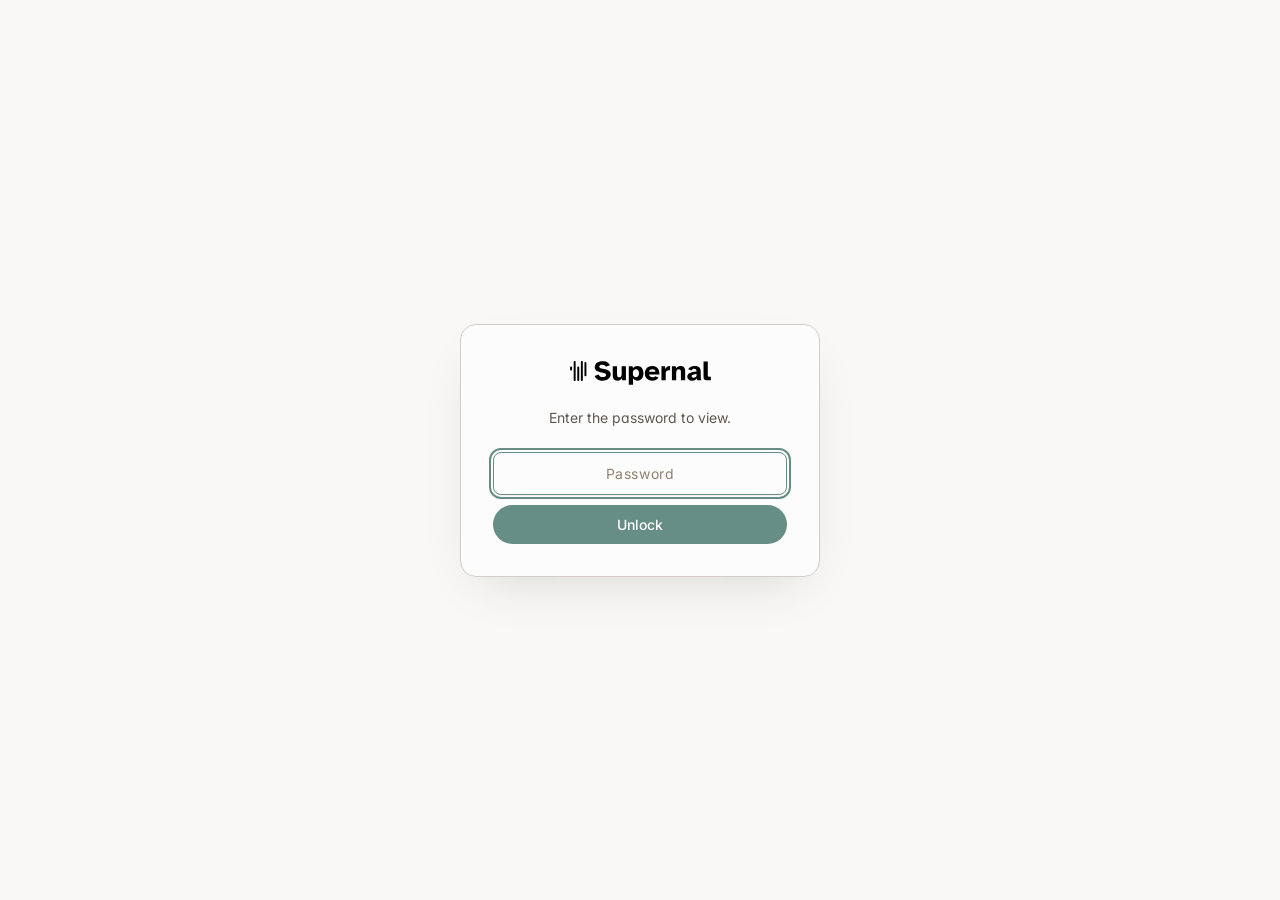
==== brand-video/index.html @ 3fa84ca8 "Soften all calendar dates to approximations: 'Available by X' becomes 'Available around X' across JD" ====
<!DOCTYPE html>
<html lang="en">
<head>
<script>(function(){try{if(localStorage.getItem("supernal_heritage_unlocked")==="1"){document.documentElement.classList.add("unlocked");}else{document.documentElement.classList.add("locked");}}catch(e){document.documentElement.classList.add("locked");}})();</script>
<meta charset="utf-8">
<meta name="viewport" content="width=device-width,initial-scale=1">
<title>Brand Video Bundle &middot; Supernal &amp; Heritage</title>
<meta name="description" content="A four-video brand bundle shot together around June 2026 across Heritage Strategies and Heritage AI surfaces.">
<link rel="icon" type="image/png" href="../assets/favicon.png">
<link rel="stylesheet" href="../styles.css">
</head>
<body>
<div class="proposal-gate" id="proposal-gate" role="dialog" aria-modal="true" aria-labelledby="proposal-gate-title">
  <div class="proposal-gate-card">
    <div class="proposal-gate-logo" role="img" aria-label="Supernal"></div>
    <h1 id="proposal-gate-title" class="visually-hidden">Heritage proposals</h1>
    <p class="proposal-gate-subtitle">Enter the password to view.</p>
    <form id="proposal-gate-form" class="proposal-gate-form" autocomplete="off">
      <label for="proposal-gate-input" class="visually-hidden">Password</label>
      <input type="password" id="proposal-gate-input" placeholder="Password" autocomplete="off" required>
      <button type="submit" class="proposal-gate-button">Unlock</button>
    </form>
    <p id="proposal-gate-error" class="proposal-gate-error" hidden>Incorrect password.</p>
  </div>
</div>

<div class="container">
  <header class="masthead">
    <a class="brand" href="../" aria-label="Supernal"><img src="../assets/supernal-logo.svg" alt="Supernal"></a>
    <div class="meta">
      <span>Engagement for Heritage</span>
    </div>
  </header>

  <a class="back-link" href="../"><span class="arrow">&larr;</span> All proposals</a>

  <div class="hero-grid">
    <section class="hero">
      <p class="kicker">Brand foundations</p>
      <h1>Brand Video Bundle</h1>
      <p class="lede">Four videos shot together around June 2026 to anchor the visual identity across both Heritage Strategies and Heritage AI surfaces. Two product videos for the Heritage AI platform, one founder-narrated intro for the Heritage Strategies website, and one animation of the book manufacturing process.</p>
    </section>

    <aside class="jd-aside">
      <button class="jd-button" type="button" data-jd-open="jd-modal">
        <span class="jd-button-title">Job Description</span>
        <span class="jd-button-foot">
          <span>Five outcomes you can expect</span>
          <span class="jd-button-arrow">&rarr;</span>
        </span>
      </button>
    </aside>
  </div>
</div>

<div class="container">

  <section class="block">
    <div class="section-grid">
      <p class="section-label">01 / Overview</p>
      <div class="section-body">
        <h2>The brief</h2>
        <p>The bundle is built around a single shoot day in New York. By co-locating the production, the four videos share lighting, voice, and editorial tone.</p>
        <p>Outputs feed every owned channel: the <a href="../heritage-strategies-website/">Heritage Strategies</a> and <a href="../heritage-ai-website/">Heritage AI</a> websites, the email newsletter, the Heritage AI demo and pilot pipeline, and any partner-firm conversations that benefit from a short narrative aside.</p>
      </div>
    </div>
  </section>

  <section class="block">
    <div class="section-grid">
      <p class="section-label">02 / Objectives</p>
      <div class="section-body">
        <h2>What success looks like</h2>
        <ul>
          <li>Anchor the visual identity for both Heritage brands with one consistent production language.</li>
          <li>Give Heritage AI two demo-ready product videos: one for end-book users and one for partner-firm brokers selling vault subscriptions.</li>
          <li>Give Heritage Strategies a founder-narrated intro that sits at the top of the homepage.</li>
          <li>Explain the Heritage Book methodology in 60 seconds via animation, usable in pitch decks and on the platform.</li>
        </ul>
      </div>
    </div>
  </section>

  <section class="block">
    <div class="section-grid">
      <p class="section-label">03 / Deliverables</p>
      <div class="section-body">
        <h2>The four videos</h2>

        <div class="scope-grid">
          <div class="card scope-card">
            <h3>Product video, end-book users</h3>
            <ul>
              <li>For HNW end clients receiving a Heritage Book</li>
              <li>Walks through what to expect, how to read it, and how to navigate the digital vault</li>
              <li>Ryan and Sven provide questions and guidance</li>
              <li>Customer interviews (e.g. Fred Dana in NY office)</li>
              <li>For Heritage AI</li>
            </ul>
          </div>
          <div class="card scope-card">
            <h3>Product video, firm users</h3>
            <ul>
              <li>To recruit partner-firm brokers (Ridgeback pilot and onward) who sell vault subscriptions to end clients</li>
              <li>Frames the producer-side workflow: book request, document collection, vault delivery</li>
              <li>Ryan and Sven provide questions and guidance</li>
              <li>For Heritage AI</li>
            </ul>
          </div>
          <div class="card scope-card">
            <h3>Intro video for the websites</h3>
            <ul>
              <li>Founder-narrated introduction for the website heros</li>
              <li>Byproduct of the two product videos, cut from the same shoot day</li>
              <li>For <a href="../heritage-strategies-website/">Heritage Strategies</a> and <a href="../heritage-ai-website/">Heritage AI</a> websites</li>
            </ul>
          </div>
          <div class="card scope-card">
            <h3>Animation, book manufacturing process</h3>
            <ul>
              <li>Short animated explainer of how a Heritage Book is built from input to delivery</li>
              <li>For <a href="../heritage-strategies-website/">Heritage Strategies</a> and <a href="../heritage-ai-website/">Heritage AI</a> websites and pitch decks</li>
            </ul>
          </div>
        </div>
      </div>
    </div>
  </section>

  <section class="block">
    <div class="section-grid">
      <p class="section-label">04 / Production</p>
      <div class="section-body">
        <h2>How the shoot runs</h2>
        <ul>
          <li>Single shoot day in New York, around June 2026 (subject to the production team's availability and the senior partner's confirmation).</li>
          <li>Pre-production: Ryan and Sven provide a few questions and guidance ahead of the shoot.</li>
          <li>Production and post-production managed by Supernal. Three rounds of revisions per video.</li>
        </ul>
      </div>
    </div>
  </section>

  <section class="block">
    <div class="section-grid">
      <p class="section-label">05 / Required inputs</p>
      <div class="section-body">
        <h2>What Heritage provides</h2>
        <ul>
          <li>Customer interview shortlist (and consent) for the end-book user video.</li>
          <li>Confirmed timing and location for the shoot day.</li>
        </ul>
      </div>
    </div>
  </section>

  <section class="block">
    <div class="section-grid">
      <p class="section-label">Investment</p>
      <div class="section-body">
        <h2>Pricing</h2>
        <div class="pricing-card">
          <p class="pricing-amount">$10,000 <span class="pricing-amount-meta">bundle, four videos</span></p>
        </div>
      </div>
    </div>
  </section>

  <footer class="colophon">
    <span>Supernal AI</span>
  </footer>

</div>

<div class="jd-modal" id="jd-modal" role="dialog" aria-modal="true" aria-hidden="true" aria-labelledby="jd-modal-title">
  <div class="jd-modal-backdrop" data-jd-close></div>
  <div class="jd-modal-content">
    <button class="jd-modal-close" type="button" aria-label="Close" data-jd-close>&times;</button>
    <h2 id="jd-modal-title">Brand Video Bundle &middot; Job Description</h2>
    <p class="jd-modal-subtitle">Five outcomes from the brand video bundle.</p>
    <ol class="jd-modal-list">
      <li>
        <span class="action">Show up for one shoot day in your NY office. We come to you. The team on camera; one or two clients if we can swing it.</span>
        <span class="when">Available around Jun 2026</span>
      </li>
      <li>
        <span class="action">Approve the customer interview shortlist (Fred Dana?) before the camera rolls.</span>
        <span class="when">Available around Jun 2026</span>
      </li>
      <li>
        <span class="action">Review three rounds of edits in post production. Veto anything that is not Heritage.</span>
        <span class="when">Available around Jun 2026</span>
      </li>
      <li>
        <span class="action">Sign off on four finished videos around the end of June.</span>
        <span class="when">Available around Jun 2026</span>
      </li>
      <li>
        <span class="action">Use any clip in pitches, on the websites, or in the newsletter. The videos do not depreciate.</span>
        <span class="when">Available around Jul 2026</span>
      </li>
    </ol>
  </div>
</div>

<script src="../app.js" defer></script>

</body>
</html>
---- styles.css ----
/* Supernal proposal stylesheet — brand-compliant */

@import url('https://fonts.googleapis.com/css2?family=Lora:wght@500;600&family=Inter:wght@400;500;600&family=JetBrains+Mono&display=swap');

:root {
  --bg-page: hsl(33 20% 97%);
  --bg-card: hsl(30 8% 99%);
  --bg-sidebar: hsl(33 22% 87%);
  --bg-muted: hsl(33 22% 89%);
  --fg: hsl(33 4% 6%);
  --fg-muted: hsl(33 10% 34%);
  --fg-placeholder: hsl(33 12% 50%);
  --border: hsl(33 18% 80%);
  --border-strong: hsl(33 14% 67%);
  --action: hsl(167 16% 48%);
  --action-hover: hsl(167 14% 34%);
  --action-subtle: hsl(167 14% 90%);
  --action-fg: hsl(0 0% 100%);
}

*, *::before, *::after { box-sizing: border-box; }

html { -webkit-text-size-adjust: 100%; }

body {
  margin: 0;
  background: var(--bg-page);
  color: var(--fg);
  font-family: 'Inter', -apple-system, BlinkMacSystemFont, sans-serif;
  font-size: 16px;
  line-height: 1.6;
  font-feature-settings: 'ss01', 'cv11';
  -webkit-font-smoothing: antialiased;
  -moz-osx-font-smoothing: grayscale;
}

/* ── Layout ───────────────────────────────────────── */

.container {
  max-width: 1080px;
  margin: 0 auto;
  padding: 0 32px;
}

.container--narrow {
  max-width: 760px;
}

/* ── Masthead ─────────────────────────────────────── */

.masthead {
  display: flex;
  justify-content: space-between;
  align-items: center;
  padding: 32px 0;
  border-bottom: 1px solid var(--border);
  font-size: 13px;
  letter-spacing: 0.08em;
  text-transform: uppercase;
  color: var(--fg-muted);
}

.masthead .brand {
  display: inline-flex;
  align-items: center;
  border-bottom: none;
}

.masthead .brand:hover { border-bottom: none; }

.masthead .brand img {
  display: block;
  height: 16px;
  width: auto;
}

.masthead .meta {
  display: flex;
  gap: 24px;
}

/* ── Back link ────────────────────────────────────── */

.back-link {
  display: inline-flex;
  align-items: center;
  gap: 8px;
  margin: 28px 0 0;
  padding: 8px 14px 8px 12px;
  font-size: 13px;
  font-weight: 500;
  letter-spacing: 0.02em;
  color: var(--fg-muted);
  background: transparent;
  border: 1px solid var(--border);
  border-radius: 9999px;
  text-decoration: none;
  transition: color 120ms ease, border-color 120ms ease, background-color 120ms ease;
}

.back-link:hover {
  color: var(--fg);
  border-color: var(--border-strong);
  background: var(--action-subtle);
}

.back-link .arrow {
  display: inline-block;
  transition: transform 120ms ease;
  font-family: 'Inter', sans-serif;
  line-height: 1;
}

.back-link:hover .arrow { transform: translateX(-2px); }

/* ── Hero ─────────────────────────────────────────── */

.hero {
  padding: 120px 0 96px;
  max-width: 720px;
}

.kicker {
  font-size: 13px;
  font-weight: 500;
  letter-spacing: 0.12em;
  text-transform: uppercase;
  color: var(--action);
  margin: 0 0 24px;
}

h1 {
  font-family: 'Lora', Georgia, serif;
  font-size: clamp(40px, 6vw, 64px);
  font-weight: 600;
  line-height: 1.1;
  letter-spacing: -0.02em;
  margin: 0 0 32px;
}

.lede {
  font-size: 20px;
  line-height: 1.55;
  color: var(--fg-muted);
  margin: 0;
  max-width: 600px;
}

/* ── Sections ─────────────────────────────────────── */

section.block {
  padding: 80px 0;
  border-top: 1px solid var(--border);
}

.section-grid {
  display: grid;
  grid-template-columns: 200px 1fr;
  gap: 64px;
}

.section-grid > .section-label {
  font-size: 13px;
  font-weight: 500;
  letter-spacing: 0.12em;
  text-transform: uppercase;
  color: var(--fg-muted);
  margin: 0;
  padding-top: 8px;
}

.section-grid > .section-body {
  min-width: 0;
}

@media (max-width: 720px) {
  .section-grid {
    grid-template-columns: 1fr;
    gap: 16px;
  }
}

h2 {
  font-family: 'Lora', Georgia, serif;
  font-size: 36px;
  font-weight: 600;
  line-height: 1.2;
  letter-spacing: -0.01em;
  margin: 0 0 32px;
}

h3 {
  font-family: 'Inter', sans-serif;
  font-size: 18px;
  font-weight: 600;
  line-height: 1.3;
  letter-spacing: -0.005em;
  margin: 32px 0 12px;
  color: var(--fg);
}

h4 {
  font-family: 'Inter', sans-serif;
  font-size: 13px;
  font-weight: 500;
  letter-spacing: 0.1em;
  text-transform: uppercase;
  color: var(--fg-muted);
  margin: 24px 0 8px;
}

p { margin: 0 0 16px; }

p + p { margin-top: 0; }

/* ── Lists ────────────────────────────────────────── */

ul, ol {
  margin: 0 0 16px;
  padding-left: 22px;
}

li {
  margin-bottom: 6px;
  line-height: 1.6;
}

li::marker {
  color: var(--fg-placeholder);
}

ul.unbulleted {
  list-style: none;
  padding-left: 0;
}

ul.unbulleted > li {
  padding-left: 0;
}

/* ── Tables ───────────────────────────────────────── */

.table-wrap {
  overflow-x: auto;
  margin: 16px 0 24px;
  border: 1px solid var(--border);
  border-radius: 8px;
  background: var(--bg-card);
}

table {
  width: 100%;
  border-collapse: collapse;
  font-size: 14px;
}

th, td {
  text-align: left;
  padding: 14px 20px;
  vertical-align: top;
  border-bottom: 1px solid var(--border);
}

tbody tr:last-child th,
tbody tr:last-child td {
  border-bottom: none;
}

th {
  font-weight: 500;
  font-size: 12px;
  letter-spacing: 0.08em;
  text-transform: uppercase;
  color: var(--fg-muted);
  background: var(--bg-muted);
}

td.col-phase, td.col-item {
  font-weight: 500;
  color: var(--fg);
}

td.col-phase {
  width: 24%;
  min-width: 200px;
}

td.col-meta {
  color: var(--fg-muted);
  white-space: nowrap;
  width: 1%;
}

/* ── Cards ────────────────────────────────────────── */

.card {
  background: var(--bg-card);
  border: 1px solid var(--border);
  border-radius: 12px;
  padding: 28px;
}

.scope-grid {
  display: grid;
  grid-template-columns: repeat(auto-fit, minmax(280px, 1fr));
  gap: 16px;
  margin-top: 24px;
}

.scope-card h3 {
  margin-top: 0;
}

.scope-card ul {
  margin-bottom: 0;
}

/* ── Buttons ──────────────────────────────────────── */

.button-primary,
.button-ghost {
  display: inline-flex;
  align-items: center;
  gap: 8px;
  padding: 12px 22px;
  border-radius: 9999px;
  font-family: 'Inter', sans-serif;
  font-weight: 500;
  font-size: 14px;
  letter-spacing: 0.01em;
  text-decoration: none;
  cursor: pointer;
  transition: background-color 120ms ease, border-color 120ms ease;
  border: 1px solid transparent;
}

.button-primary {
  background: var(--action);
  color: var(--action-fg);
}

.button-primary:hover {
  background: var(--action-hover);
}

.button-primary:focus-visible {
  outline: 2px solid var(--action);
  outline-offset: 2px;
}

.button-ghost {
  background: transparent;
  color: var(--fg);
  border-color: var(--border);
}

.button-ghost:hover {
  background: var(--action-subtle);
  border-color: var(--border-strong);
}

/* ── Footer / Next step ───────────────────────────── */

.next-step {
  padding: 96px 0 120px;
  border-top: 1px solid var(--border);
  margin-top: 80px;
}

.next-step h2 {
  margin-bottom: 16px;
}

.next-step p {
  font-size: 18px;
  color: var(--fg-muted);
  margin-bottom: 32px;
  max-width: 560px;
}

.next-step .actions {
  display: flex;
  flex-wrap: wrap;
  gap: 12px;
}

footer.colophon {
  padding: 40px 0 60px;
  border-top: 1px solid var(--border);
  font-size: 13px;
  color: var(--fg-muted);
  display: flex;
  justify-content: center;
  flex-wrap: wrap;
  gap: 16px;
}

footer.colophon a {
  color: var(--fg-muted);
  text-decoration: none;
  border-bottom: 1px solid var(--border);
}

footer.colophon a:hover { color: var(--fg); }

/* ── Inline elements ──────────────────────────────── */

a {
  color: var(--action);
  text-decoration: none;
  border-bottom: 1px solid var(--action-subtle);
  transition: border-color 120ms ease;
}

a:hover { border-bottom-color: var(--action); }

code, kbd, samp, pre {
  font-family: 'JetBrains Mono', ui-monospace, monospace;
  font-size: 0.92em;
}

code {
  background: var(--bg-muted);
  padding: 2px 6px;
  border-radius: 4px;
}

strong { font-weight: 600; }

hr {
  border: 0;
  border-top: 1px solid var(--border);
  margin: 48px 0;
}

/* ── Index page ───────────────────────────────────── */

.index-list {
  display: grid;
  gap: 16px;
  margin-top: 24px;
  margin-bottom: 0;
}

.client-block {
  padding: 80px 0 0;
  margin-bottom: 24px;
}

.client-block:first-of-type { padding-top: 24px; }

.client-block + .client-block { padding-top: 56px; }

.client-block-header {
  display: grid;
  grid-template-columns: 200px 1fr;
  gap: 64px;
  margin-bottom: 32px;
}

.client-block-header .section-label {
  font-size: 13px;
  font-weight: 500;
  letter-spacing: 0.12em;
  text-transform: uppercase;
  color: var(--fg-muted);
  margin: 0;
  padding-top: 8px;
}

.client-block-header h2 {
  font-size: 30px;
  margin: 0 0 12px;
}

.client-block-header p {
  color: var(--fg-muted);
  font-size: 16px;
  margin: 0;
  max-width: 580px;
}

@media (max-width: 720px) {
  .client-block-header {
    grid-template-columns: 1fr;
    gap: 16px;
  }
}

.client-block:last-of-type {
  margin-bottom: 120px;
}

.index-card {
  display: block;
  background: var(--bg-card);
  border: 1px solid var(--border);
  border-radius: 12px;
  padding: 32px;
  text-decoration: none;
  color: inherit;
  border-bottom: 1px solid var(--border);
  transition: border-color 120ms ease, transform 120ms ease;
}

.index-card:hover {
  border-color: var(--border-strong);
  transform: translateY(-1px);
}

.index-card .kicker { color: var(--action); margin-bottom: 12px; }

.index-card h2 {
  font-size: 24px;
  margin: 0 0 8px;
  font-family: 'Lora', Georgia, serif;
  font-weight: 600;
  line-height: 1.25;
  letter-spacing: -0.01em;
}

.index-card p {
  color: var(--fg-muted);
  margin: 0;
}

/* ── Related SOWs (within a SOW page) ─────────────── */

.related-grid {
  display: grid;
  grid-template-columns: repeat(auto-fit, minmax(260px, 1fr));
  gap: 16px;
  margin-top: 24px;
}

.related-card {
  display: block;
  background: var(--bg-card);
  border: 1px solid var(--border);
  border-radius: 12px;
  padding: 24px;
  text-decoration: none;
  color: inherit;
  transition: border-color 120ms ease, transform 120ms ease;
}

.related-card:hover {
  border-color: var(--border-strong);
  transform: translateY(-1px);
}

.related-card .kicker {
  color: var(--action);
  margin-bottom: 8px;
  font-size: 12px;
}

.related-card h3 {
  margin: 0 0 6px;
  font-family: 'Lora', Georgia, serif;
  font-size: 18px;
  font-weight: 600;
  line-height: 1.25;
}

.related-card p {
  color: var(--fg-muted);
  font-size: 14px;
  margin: 0;
  line-height: 1.5;
}

/* ── Inline SOW links inside body tables ─────────── */

td a, p a {
  color: var(--fg);
  border-bottom-color: var(--border);
}

td a:hover, p a:hover {
  border-bottom-color: var(--action);
}

.index-card--static {
  cursor: default;
}

.index-card--static:hover {
  transform: none;
  border-color: var(--border);
}

/* ── Password gate ────────────────────────────────── */

.proposal-gate { display: none; }

html.locked body > *:not(.proposal-gate):not(script) {
  display: none !important;
}

html.locked .proposal-gate {
  display: flex;
  position: fixed;
  inset: 0;
  background: var(--bg-page);
  align-items: center;
  justify-content: center;
  padding: 32px;
  z-index: 99999;
}

.proposal-gate-card {
  width: 100%;
  max-width: 360px;
  background: var(--bg-card);
  border: 1px solid var(--border);
  border-radius: 16px;
  padding: 36px 32px 32px;
  text-align: center;
  box-shadow: 0 20px 50px -20px rgba(0, 0, 0, 0.15);
}

.proposal-gate-logo {
  width: 144px;
  height: 24px;
  margin: 0 auto 22px;
  background-image: url("data:image/svg+xml,%3Csvg%20width%3D%22176%22%20height%3D%2230%22%20viewBox%3D%220%200%20176%2030%22%20fill%3D%22none%22%20xmlns%3D%22http%3A%2F%2Fwww.w3.org%2F2000%2Fsvg%22%3E%20%3Cg%20clip-path%3D%22url%28%23clip0_11274_2782%29%22%3E%20%3Cpath%20d%3D%22M172.551%2024.1383C171.123%2024.1383%20169.987%2024.0218%20169.144%2023.7869C168.3%2023.5284%20167.692%2023.0488%20167.316%2022.3442C166.965%2021.6179%20166.789%2020.5738%20166.789%2019.214V0.637695H172.13V17.8068C172.13%2018.6278%20172.294%2019.1666%20172.622%2019.4252C172.95%2019.6601%20173.558%2019.7764%20174.449%2019.7764H175.96V24.1383H172.553H172.551Z%22%20fill%3D%22black%22%2F%3E%20%3Cpath%20d%3D%22M152.462%2024.5605C151.362%2024.5605%20150.354%2024.3493%20149.44%2023.9269C148.525%2023.5046%20147.8%2022.9184%20147.261%2022.1684C146.722%2021.3947%20146.453%2020.4789%20146.453%2019.4249C146.453%2017.994%20146.945%2016.8572%20147.929%2016.0124C148.936%2015.1677%20150.307%2014.5342%20152.039%2014.1118C153.774%2013.6894%20155.765%2013.3973%20158.013%2013.2315C158.013%2011.9881%20157.813%2011.1098%20157.416%2010.5927C157.017%2010.0776%20156.245%209.81902%20155.097%209.81902C154.37%209.81902%20153.726%209.99468%20153.165%2010.346C152.626%2010.6736%20152.263%2011.1907%20152.077%2011.8934L147.579%2010.2749C148.164%209.10257%20149.138%208.12954%20150.495%207.35389C151.877%206.5802%20153.562%206.19336%20155.553%206.19336C158.036%206.19336%20159.944%206.74402%20161.28%207.84731C162.615%208.9506%20163.283%2010.8256%20163.283%2013.4763V17.3111C163.283%2018.0611%20163.306%2018.8703%20163.354%2019.7388C163.401%2020.6072%20163.47%2021.4282%20163.565%2022.2019C163.658%2022.9756%20163.765%2023.621%20163.881%2024.1361H158.927L158.295%2022.0263C157.639%2022.9401%20156.808%2023.5973%20155.8%2023.996C154.817%2024.371%20153.704%2024.5585%20152.462%2024.5585V24.5605ZM154.429%2020.9013C155.484%2020.9013%20156.361%2020.619%20157.064%2020.0565C157.768%2019.494%20158.119%2018.4144%20158.119%2016.8197V16.3973C156.268%2016.5611%20154.781%2016.8197%20153.657%2017.171C152.533%2017.4986%20151.97%2018.1203%20151.97%2019.0361C151.97%2019.5986%20152.205%2020.0565%20152.673%2020.4079C153.142%2020.7355%20153.728%2020.9013%20154.429%2020.9013Z%22%20fill%3D%22black%22%2F%3E%20%3Cpath%20d%3D%22M127.262%2024.1382V6.68873H131.935L132.603%209.00979C133.002%208.35255%20133.658%207.719%20134.57%207.10913C135.507%206.49926%20136.642%206.19531%20137.978%206.19531C140.226%206.19531%20141.761%206.82886%20142.58%208.09597C143.424%209.33939%20143.844%2011.1453%20143.844%2013.5137V24.1382H138.503V14.8499C138.503%2014.0289%20138.456%2013.2789%20138.363%2012.598C138.27%2011.917%20138.035%2011.3782%20137.66%2010.9795C137.308%2010.5572%20136.7%2010.346%20135.833%2010.346C134.709%2010.346%20133.889%2010.7565%20133.373%2011.5775C132.858%2012.3749%20132.601%2013.571%20132.601%2015.1657V24.1362H127.26L127.262%2024.1382Z%22%20fill%3D%22black%22%2F%3E%20%3Cpath%20d%3D%22M114.189%2024.1382V6.68893H118.405L119.353%209.89023C119.892%208.48299%20120.629%207.49814%20121.567%206.93564C122.504%206.37314%20123.639%206.12641%20124.975%206.19746V11.5442C124.694%2011.4968%20124.447%2011.4731%20124.238%2011.4731C124.027%2011.4494%20123.793%2011.4376%20123.535%2011.4376C122.247%2011.4376%20121.251%2011.7416%20120.548%2012.3514C119.868%2012.9613%20119.529%2013.958%20119.529%2015.3415V24.1362H114.188L114.189%2024.1382Z%22%20fill%3D%22black%22%2F%3E%20%3Cpath%20d%3D%22M102.932%2024.5603C101.057%2024.5603%2099.3938%2024.1972%2097.9419%2023.4689C96.5138%2022.7189%2095.3879%2021.6511%2094.5681%2020.2676C93.7721%2018.8841%2093.373%2017.2302%2093.373%2015.3078C93.373%2013.3854%2093.7938%2011.8479%2094.6372%2010.4881C95.5044%209.12819%2096.6402%208.07227%2098.0447%207.32227C99.4728%206.57227%20101.031%206.19727%20102.718%206.19727C104.638%206.19727%20106.278%206.65516%20107.637%207.56898C109.019%208.46108%20110.06%209.70253%20110.764%2011.2992C111.467%2012.8703%20111.759%2014.6881%20111.643%2016.7525H98.7479C98.8407%2017.9723%2099.2871%2018.8861%20100.083%2019.496C100.903%2020.1057%20101.806%2020.4097%20102.789%2020.4097C103.609%2020.4097%20104.312%2020.2932%20104.897%2020.0584C105.505%2019.7998%20105.974%2019.4841%20106.301%2019.1091L110.552%2020.6564C109.64%2021.9926%20108.49%2022.9774%20107.109%2023.611C105.75%2024.2446%20104.358%2024.5603%20102.928%2024.5603H102.932ZM98.7498%2013.5828H106.691C106.667%2012.4578%20106.28%2011.6131%20105.531%2011.0506C104.782%2010.4644%20103.892%2010.1703%20102.86%2010.1703C101.829%2010.1703%20100.952%2010.4407%20100.154%2010.9795C99.3819%2011.5183%2098.9138%2012.3867%2098.7498%2013.5828Z%22%20fill%3D%22black%22%2F%3E%20%3Cpath%20d%3D%22M73.3574%2029.8025V6.68871H77.9954L78.6987%209.08082C79.2616%208.11963%2080.0458%207.40319%2081.0532%206.93542C82.0843%206.442%2083.068%206.19727%2084.0043%206.19727C85.5036%206.19727%2086.8271%206.57227%2087.9747%207.32227C89.1461%208.07227%2090.0587%209.14003%2090.7145%2010.5236C91.3703%2011.8834%2091.6982%2013.5137%2091.6982%2015.4144C91.6982%2017.315%2091.3703%2018.9552%2090.7145%2020.3406C90.0587%2021.7005%2089.1461%2022.7446%2087.9747%2023.4728C86.8271%2024.1992%2085.5036%2024.5643%2084.0043%2024.5643C83.068%2024.5643%2082.0843%2024.3176%2081.0532%2023.8261C80.0458%2023.3327%2079.2616%2022.6064%2078.6987%2021.6452V29.8084H73.3574V29.8025ZM82.3174%2020.4097C83.3485%2020.4097%2084.2374%2019.9873%2084.988%2019.1427C85.7604%2018.2979%2086.1475%2017.0545%2086.1475%2015.4124C86.1475%2013.7703%2085.7604%2012.5742%2084.988%2011.6821C84.2394%2010.79%2083.3485%2010.3459%2082.3174%2010.3459C81.2863%2010.3459%2080.35%2010.7209%2079.5777%2011.4709C78.829%2012.2209%2078.4537%2013.4999%2078.4537%2015.3058C78.4537%2017.1117%2078.829%2018.3907%2079.5777%2019.2117C80.35%2020.009%2081.2646%2020.4077%2082.3174%2020.4077V20.4097Z%22%20fill%3D%22black%22%2F%3E%20%3Cpath%20d%3D%22M59.3628%2024.5603C57.8161%2024.5603%2056.5993%2024.278%2055.7085%2023.7155C54.8413%2023.1293%2054.2211%2022.2846%2053.8458%2021.1833C53.4942%2020.08%2053.3184%2018.7437%2053.3184%2017.1727V6.68848H58.6596V16.4345C58.6596%2018.0293%2058.8947%2019.097%2059.3628%2019.6358C59.8547%2020.1511%2060.5342%2020.4096%2061.4013%2020.4096C62.4561%2020.4096%2063.2166%2020.0583%2063.6848%2019.3536C64.1766%2018.649%2064.4216%2017.4885%2064.4216%2015.8701V6.68848H69.7964V24.1399H65.1584L64.4196%2021.6767C63.904%2022.5451%2063.2601%2023.2478%2062.4877%2023.7886C61.7391%2024.3037%2060.6961%2024.5622%2059.3608%2024.5622L59.3628%2024.5603Z%22%20fill%3D%22black%22%2F%3E%20%3Cpath%20d%3D%22M40.8406%2024.5602C38.2865%2024.5602%2036.1315%2024.0451%2034.3754%2023.0129C32.6411%2021.957%2031.4125%2020.4905%2030.6855%2018.6155L35.7443%2016.7859C36.0722%2017.9109%2036.6806%2018.7438%2037.5715%2019.2846C38.4841%2019.8234%2039.5863%2020.0938%2040.8742%2020.0938C41.5537%2020.0938%2042.2095%2020.0227%2042.8416%2019.8826C43.4737%2019.7188%2044.0011%2019.4603%2044.4218%2019.1089C44.8426%2018.7339%2045.0539%2018.2405%2045.0539%2017.6307C45.0539%2016.8096%2044.6549%2016.1761%2043.8589%2015.73C43.0628%2015.2603%2042.0317%2014.9089%2040.7675%2014.6741L37.9211%2014.1116C36.6569%2013.853%2035.4737%2013.4662%2034.3734%2012.9511C33.2949%2012.4122%2032.4297%2011.7076%2031.7739%2010.8392C31.1181%209.9471%2030.7902%208.83395%2030.7902%207.49776C30.7902%206.23066%2031.0826%205.14118%2031.6692%204.22539C32.2539%203.31158%2033.0283%202.55961%2033.9883%201.97342C34.972%201.38723%2036.0505%200.953024%2037.2199%200.670787C38.3912%200.36684%2039.5626%200.212891%2040.7339%200.212891C41.9981%200.212891%2043.2169%200.38855%2044.3883%200.739866C45.5833%201.09118%2046.648%201.64382%2047.5863%202.39382C48.5226%203.12013%2049.2376%204.09513%2049.7295%205.31487L44.7043%207.14447C44.4001%206.3471%2043.849%205.73724%2043.053%205.31487C42.2806%204.8925%2041.3423%204.68132%2040.2421%204.68132C39.1418%204.68132%2038.2628%204.88066%2037.5359%205.27934C36.8327%205.65434%2036.4811%206.205%2036.4811%206.93329C36.4811%207.51947%2036.726%208.02474%2037.2179%208.4471C37.7097%208.86947%2038.3537%209.16158%2039.1497%209.32737L42.3122%209.96092C43.2722%2010.1484%2044.2441%2010.3951%2045.2278%2010.6991C46.2115%2010.9813%2047.1142%2011.3682%2047.9339%2011.8596C48.7774%2012.3293%2049.4569%2012.9629%2049.9725%2013.7603C50.488%2014.5576%2050.7448%2015.5662%2050.7448%2016.7859C50.7448%2018.0057%2050.4525%2019.1425%2049.8658%2020.1273C49.3028%2021.0885%2048.5423%2021.8977%2047.5823%2022.555C46.646%2023.2122%2045.5912%2023.7155%2044.4199%2024.0688C43.2485%2024.3964%2042.0534%2024.5622%2040.8367%2024.5622L40.8406%2024.5602Z%22%20fill%3D%22black%22%2F%3E%20%3Cpath%20d%3D%22M4.48633%201.22369C4.48633%200.548686%205.03349%200%205.70904%200C6.3846%200%206.93176%200.546713%206.93176%201.22369V23.6487C6.93176%2024.3237%206.3846%2024.8724%205.70904%2024.8724C5.03349%2024.8724%204.48633%2024.3257%204.48633%2023.6487V1.22369Z%22%20fill%3D%22black%22%2F%3E%20%3Cpath%20d%3D%22M13.4551%201.22369C13.4551%200.548686%2014.0022%200%2014.6778%200C15.3533%200%2015.9005%200.546713%2015.9005%201.22369V23.6487C15.9005%2024.3237%2015.3533%2024.8724%2014.6778%2024.8724C14.0022%2024.8724%2013.4551%2024.3257%2013.4551%2023.6487V1.22369Z%22%20fill%3D%22black%22%2F%3E%20%3Cpath%20d%3D%22M8.9707%208.15532C8.9707%207.48032%209.51786%206.93164%2010.1934%206.93164C10.869%206.93164%2011.4161%207.47835%2011.4161%208.15532V23.6487C11.4161%2024.3237%2010.869%2024.8724%2010.1934%2024.8724C9.51786%2024.8724%208.9707%2024.3257%208.9707%2023.6487V8.15532Z%22%20fill%3D%22black%22%2F%3E%20%3Cpath%20d%3D%22M17.9395%202.44536C17.9395%201.77037%2018.4866%201.22168%2019.1622%201.22168C19.8377%201.22168%2020.3848%201.76839%2020.3848%202.44536V17.9388C20.3848%2018.6138%2019.8377%2019.1625%2019.1622%2019.1625C18.4866%2019.1625%2017.9395%2018.6158%2017.9395%2017.9388V2.44536Z%22%20fill%3D%22black%22%2F%3E%20%3Cpath%20d%3D%22M0%208.15533C0%207.48032%200.54716%206.93164%201.22272%206.93164C1.89827%206.93164%202.44543%207.47835%202.44543%208.15533V10.6007C2.44543%2011.2757%201.89827%2011.8244%201.22272%2011.8244C0.54716%2011.8244%200%2011.2777%200%2010.6007V8.15533Z%22%20fill%3D%22black%22%2F%3E%20%3C%2Fg%3E%20%3Cdefs%3E%20%3CclipPath%20id%3D%22clip0_11274_2782%22%3E%20%3Crect%20width%3D%22176%22%20height%3D%2230%22%20fill%3D%22white%22%2F%3E%20%3C%2FclipPath%3E%20%3C%2Fdefs%3E%20%3C%2Fsvg%3E");
  background-repeat: no-repeat;
  background-position: center;
  background-size: contain;
}

.proposal-gate-eyebrow {
  font-family: 'Inter', sans-serif;
  font-size: 11px;
  letter-spacing: 0.18em;
  text-transform: uppercase;
  color: var(--fg-muted);
  margin: 0 0 10px;
  font-weight: 600;
}

.proposal-gate-title {
  font-family: 'Lora', Georgia, serif;
  font-size: 26px;
  font-weight: 600;
  letter-spacing: -0.01em;
  line-height: 1.2;
  margin: 0 0 8px;
  color: var(--fg);
}

.proposal-gate-subtitle {
  color: var(--fg-muted);
  font-size: 14px;
  line-height: 1.5;
  margin: 0 0 24px;
}

.proposal-gate-form {
  display: flex;
  flex-direction: column;
  gap: 10px;
}

#proposal-gate-input {
  background: var(--bg-card);
  border: 1px solid var(--border);
  border-radius: 8px;
  padding: 12px 14px;
  font-family: 'Inter', sans-serif;
  font-size: 14px;
  width: 100%;
  box-shadow: 0 1px 1px 0 rgba(0, 0, 0, 0.05);
  text-align: center;
  letter-spacing: 0.04em;
  color: var(--fg);
}

#proposal-gate-input::placeholder {
  color: var(--fg-placeholder);
  letter-spacing: 0.04em;
}

#proposal-gate-input:focus {
  outline: 2px solid var(--action);
  outline-offset: 2px;
  border-color: var(--action);
}

.proposal-gate-button {
  background: var(--action);
  color: var(--action-fg);
  border: none;
  border-radius: 9999px;
  padding: 11px 22px;
  font-family: 'Inter', sans-serif;
  font-size: 14px;
  font-weight: 500;
  cursor: pointer;
  letter-spacing: 0.01em;
  transition: background-color 120ms ease;
}

.proposal-gate-button:hover {
  background: var(--action-hover);
}

.proposal-gate-error {
  color: hsl(6 63% 46%);
  font-size: 12px;
  margin: 14px 0 0;
}

.visually-hidden {
  position: absolute;
  width: 1px;
  height: 1px;
  padding: 0;
  margin: -1px;
  overflow: hidden;
  clip: rect(0, 0, 0, 0);
  white-space: nowrap;
  border: 0;
}

/* ── Hero + JD button (opens modal) ───────────────── */

.jd-aside {
  margin-top: 0;
}

.jd-button {
  display: flex;
  flex-direction: column;
  gap: 8px;
  width: 100%;
  text-align: left;
  background: var(--bg-card);
  border: 1px solid var(--border);
  border-radius: 14px;
  padding: 24px 28px 22px;
  cursor: pointer;
  font-family: 'Inter', sans-serif;
  transition: background-color 140ms ease, border-color 140ms ease, transform 140ms ease, box-shadow 140ms ease;
  box-shadow: 0 1px 1px 0 rgba(0, 0, 0, 0.03);
}

.jd-button:hover {
  background: hsl(33 22% 96%);
  border-color: var(--border-strong);
  transform: translateY(-1px);
  box-shadow: 0 6px 18px -10px rgba(0, 0, 0, 0.2);
}

.jd-button:focus-visible {
  outline: 2px solid var(--action);
  outline-offset: 3px;
}

.jd-button .jd-button-eyebrow {
  font-size: 11px;
  letter-spacing: 0.14em;
  text-transform: uppercase;
  color: var(--fg-muted);
  font-weight: 600;
}

.jd-button .jd-button-title {
  font-family: 'Lora', Georgia, serif;
  font-size: 22px;
  font-weight: 600;
  letter-spacing: -0.005em;
  line-height: 1.2;
  color: var(--fg);
}

.jd-button .jd-button-foot {
  display: flex;
  justify-content: space-between;
  align-items: center;
  margin-top: 12px;
  padding-top: 14px;
  border-top: 1px solid hsl(33 18% 92%);
  font-size: 13px;
  color: var(--fg-muted);
  letter-spacing: 0.01em;
}

.jd-button .jd-button-arrow {
  display: inline-block;
  font-family: 'Inter', sans-serif;
  font-size: 16px;
  color: var(--fg-muted);
  transition: transform 140ms ease, color 140ms ease;
}

.jd-button:hover .jd-button-arrow {
  transform: translateX(2px);
  color: var(--fg);
}

/* ── Modal ───────────────────────────────────────── */

.jd-modal {
  position: fixed;
  inset: 0;
  z-index: 1000;
  display: none;
  align-items: center;
  justify-content: center;
  padding: 24px;
}

.jd-modal[aria-hidden="false"] {
  display: flex;
  animation: jd-fade 180ms ease-out;
}

@keyframes jd-fade {
  from { opacity: 0; }
  to { opacity: 1; }
}

.jd-modal-backdrop {
  position: absolute;
  inset: 0;
  background: rgba(20, 18, 16, 0.7);
  cursor: pointer;
}

.jd-modal-content {
  position: relative;
  background: var(--bg-card);
  border: 1px solid var(--border);
  border-radius: 18px;
  padding: 56px 56px 48px;
  max-width: 620px;
  width: 100%;
  max-height: 88vh;
  overflow-y: auto;
  box-shadow: 0 30px 80px -20px rgba(0, 0, 0, 0.45), 0 4px 12px rgba(0, 0, 0, 0.1);
  z-index: 1;
  animation: jd-slide 220ms cubic-bezier(0.2, 0.8, 0.2, 1);
}

@keyframes jd-slide {
  from { opacity: 0; transform: translateY(12px); }
  to { opacity: 1; transform: translateY(0); }
}

.jd-modal-close {
  position: absolute;
  top: 18px;
  right: 18px;
  width: 36px;
  height: 36px;
  background: transparent;
  border: none;
  border-radius: 50%;
  color: var(--fg-muted);
  font-size: 22px;
  line-height: 1;
  cursor: pointer;
  display: flex;
  align-items: center;
  justify-content: center;
  transition: background 120ms ease, color 120ms ease;
}

.jd-modal-close:hover {
  background: var(--bg-muted);
  color: var(--fg);
}

.jd-modal-eyebrow {
  font-size: 11px;
  letter-spacing: 0.14em;
  text-transform: uppercase;
  color: var(--fg-muted);
  font-weight: 600;
  margin: 0 0 8px;
}

.jd-modal h2 {
  font-family: 'Lora', Georgia, serif;
  font-size: 30px;
  font-weight: 600;
  line-height: 1.2;
  letter-spacing: -0.01em;
  margin: 0 0 6px;
}

.jd-modal-subtitle {
  color: var(--fg-muted);
  font-size: 15px;
  margin: 0 0 32px;
  line-height: 1.5;
}

.jd-modal-list {
  list-style: none;
  padding: 0;
  margin: 0;
  counter-reset: jd-counter;
}

.jd-modal-list li {
  counter-increment: jd-counter;
  position: relative;
  padding: 22px 0 22px 44px;
  border-top: 1px solid hsl(33 18% 92%);
}

.jd-modal-list li:first-child {
  border-top: none;
  padding-top: 4px;
}

.jd-modal-list li:last-child {
  padding-bottom: 0;
}

.jd-modal-list li::before {
  content: counter(jd-counter);
  position: absolute;
  left: 0;
  top: 22px;
  width: 28px;
  font-family: 'JetBrains Mono', ui-monospace, monospace;
  font-size: 14px;
  font-weight: 500;
  color: var(--fg-muted);
  letter-spacing: -0.02em;
}

.jd-modal-list li:first-child::before {
  top: 4px;
}

.jd-modal-list .action {
  display: block;
  font-size: 15.5px;
  line-height: 1.55;
  color: var(--fg);
}

.jd-modal-list .when {
  display: block;
  font-family: 'JetBrains Mono', ui-monospace, monospace;
  font-size: 12px;
  color: var(--fg-muted);
  margin-top: 10px;
  letter-spacing: -0.01em;
  white-space: nowrap;
}

@media (max-width: 600px) {
  .jd-modal { padding: 16px; }
  .jd-modal-content { padding: 40px 28px 32px; }
  .jd-modal h2 { font-size: 24px; }
}

/* ── Hero + JD card layout ────────────────────────── */

.hero-grid {
  display: grid;
  grid-template-columns: minmax(0, 1fr) 360px;
  gap: 56px;
  align-items: end;
  padding-top: 96px;
  padding-bottom: 64px;
}

.hero-grid .hero {
  padding: 0;
}

.tom-jd {
  background: var(--bg-card);
  border: 1px solid var(--border);
  border-radius: 14px;
  padding: 28px 28px 24px;
  margin-top: 24px;
}

.tom-jd .tom-jd-kicker {
  font-family: 'Inter', sans-serif;
  font-size: 11px;
  letter-spacing: 0.14em;
  text-transform: uppercase;
  color: var(--fg-muted);
  font-weight: 600;
  margin: 0 0 6px;
}

.tom-jd h2 {
  font-family: 'Lora', Georgia, serif;
  font-size: 18px;
  font-weight: 600;
  line-height: 1.3;
  margin: 0 0 20px;
  letter-spacing: -0.005em;
}

.tom-jd ol {
  list-style: none;
  padding: 0;
  margin: 0;
  counter-reset: tom-jd-counter;
}

.tom-jd ol li {
  counter-increment: tom-jd-counter;
  padding: 14px 0;
  border-top: 1px solid hsl(33 18% 92%);
  font-size: 13.5px;
  line-height: 1.5;
  display: grid;
  grid-template-columns: 22px 1fr;
  gap: 8px;
  color: var(--fg);
}

.tom-jd ol li:first-child {
  border-top: none;
  padding-top: 0;
}

.tom-jd ol li:last-child {
  padding-bottom: 0;
}

.tom-jd ol li::before {
  content: counter(tom-jd-counter);
  font-family: 'JetBrains Mono', ui-monospace, monospace;
  font-size: 11px;
  font-weight: 500;
  color: var(--fg-muted);
  letter-spacing: -0.01em;
  padding-top: 2px;
}

.tom-jd ol li .when {
  display: block;
  font-family: 'JetBrains Mono', ui-monospace, monospace;
  font-size: 10.5px;
  color: var(--fg-muted);
  margin-top: 6px;
  letter-spacing: -0.01em;
}

@media (max-width: 960px) {
  .hero-grid {
    grid-template-columns: 1fr;
    gap: 32px;
  }
  .tom-jd { margin-top: 0; }
}

/* ── Phase group (SOW scope-of-work hierarchy) ────── */

.phase-group {
  margin-top: 48px;
  padding-top: 32px;
  border-top: 1px solid hsl(33 18% 92%);
}

.phase-group:first-of-type {
  margin-top: 8px;
  padding-top: 0;
  border-top: none;
}

.phase-group .phase-label {
  font-family: 'Inter', sans-serif;
  font-size: 11px;
  letter-spacing: 0.14em;
  text-transform: uppercase;
  color: var(--fg-muted);
  margin: 0 0 10px;
  font-weight: 600;
}

.phase-group h3 {
  font-family: 'Lora', Georgia, serif;
  font-size: 22px;
  font-weight: 600;
  line-height: 1.25;
  margin: 0 0 16px;
  letter-spacing: -0.005em;
  color: var(--fg);
}

.phase-group .phase-job {
  color: var(--fg-muted);
  margin: 0 0 20px;
  font-size: 15px;
  line-height: 1.6;
  max-width: 640px;
}

.phase-group ul {
  margin: 0;
}

.phase-group ul li {
  margin-bottom: 10px;
  line-height: 1.6;
}

/* ── Pricing summary table (index page) ───────────── */

.pricing-section {
  padding: 80px 0 0;
  border-top: 1px solid var(--border);
  margin-top: 16px;
  margin-bottom: 120px;
}

.pricing-section-header {
  display: grid;
  grid-template-columns: 200px 1fr;
  gap: 64px;
  margin-bottom: 48px;
}

.pricing-section-header .section-label {
  font-size: 13px;
  font-weight: 500;
  letter-spacing: 0.12em;
  text-transform: uppercase;
  color: var(--fg-muted);
  margin: 0;
  padding-top: 8px;
}

.pricing-section-header h2 {
  font-size: 30px;
  margin: 0 0 12px;
}

.pricing-section-header p {
  color: var(--fg-muted);
  margin: 0;
  max-width: 580px;
}

@media (max-width: 720px) {
  .pricing-section-header { grid-template-columns: 1fr; gap: 16px; }
}

.pricing-table-title {
  font-family: 'Inter', sans-serif;
  font-size: 11px;
  letter-spacing: 0.14em;
  text-transform: uppercase;
  color: var(--fg-muted);
  font-weight: 600;
  margin: 32px 0 12px;
}

.pricing-table-title:first-of-type {
  margin-top: 0;
}

.pricing-table-wrap {
  border: 1px solid var(--border);
  border-radius: 12px;
  background: var(--bg-card);
  overflow: hidden;
  margin-bottom: 16px;
}

.pricing-table {
  width: 100%;
  border-collapse: collapse;
  font-size: 15px;
}

.pricing-table thead th {
  text-align: left;
  vertical-align: middle;
  padding: 18px 28px;
  font-family: 'Inter', sans-serif;
  font-size: 11px;
  font-weight: 600;
  letter-spacing: 0.12em;
  text-transform: uppercase;
  color: var(--fg-muted);
  background: var(--bg-muted);
  border-bottom: 1px solid var(--border);
}

.pricing-table thead th.pt-price {
  text-align: right;
  padding-right: 32px;
}

.pricing-table tbody td {
  padding: 20px 28px;
  border-bottom: 1px solid hsl(33 18% 92%);
  vertical-align: top;
}

.pricing-table tbody tr:last-child td {
  border-bottom: 1px solid var(--border);
}

.pricing-table .pt-item-name {
  font-family: 'Lora', Georgia, serif;
  font-size: 17px;
  font-weight: 600;
  line-height: 1.25;
  letter-spacing: -0.005em;
  color: var(--fg);
}

.pricing-table .pt-item-meta {
  font-family: 'Inter', sans-serif;
  font-size: 12px;
  color: var(--fg-muted);
  margin-top: 4px;
  letter-spacing: 0.06em;
  text-transform: uppercase;
}

.pricing-table .pt-type {
  color: var(--fg-muted);
  font-size: 13px;
  letter-spacing: 0.04em;
}

.pricing-table .pt-price {
  font-family: 'JetBrains Mono', ui-monospace, monospace;
  font-weight: 500;
  font-size: 16px;
  color: var(--fg);
  text-align: right;
  letter-spacing: -0.02em;
  white-space: nowrap;
  padding-right: 32px;
}

.pricing-table .pt-price-unit {
  font-family: 'Inter', sans-serif;
  font-weight: 400;
  font-size: 12px;
  color: var(--fg-muted);
  margin-left: 4px;
  letter-spacing: 0;
}

.pricing-table tfoot td {
  padding: 18px 28px;
  background: hsl(33 22% 96%);
  border-top: 1px solid var(--border);
  border-bottom: 1px solid hsl(33 18% 92%);
}

.pricing-table tfoot tr:last-child td {
  border-bottom: none;
}

.pricing-table tfoot .pt-total-label {
  font-family: 'Inter', sans-serif;
  font-size: 13px;
  font-weight: 500;
  color: var(--fg);
  letter-spacing: 0.04em;
}

.pricing-table tfoot .pt-price {
  font-size: 17px;
  font-weight: 600;
}

/* ── Pricing block (per SOW page) ─────────────────── */

.pricing-card {
  background: var(--bg-card);
  border: 1px solid var(--border);
  border-radius: 12px;
  padding: 36px 40px;
  margin-top: 8px;
  display: inline-block;
  min-width: 320px;
}

.pricing-amount {
  font-family: 'JetBrains Mono', ui-monospace, monospace;
  font-size: 38px;
  font-weight: 500;
  color: var(--fg);
  margin: 0 0 8px;
  letter-spacing: -0.02em;
  line-height: 1.1;
}

.pricing-amount .pricing-amount-meta {
  font-size: 16px;
  color: var(--fg-muted);
  margin-left: 6px;
  font-weight: 400;
  letter-spacing: -0.01em;
}

.pricing-amount.pricing-amount--tbd {
  color: var(--fg-placeholder);
  font-style: italic;
}

.pricing-meta {
  color: var(--fg-muted);
  font-size: 14px;
  margin: 0;
  max-width: 460px;
  line-height: 1.5;
}

/* ── Timeline ─────────────────────────────────────── */

.timeline-section {
  padding: 80px 0 0;
  border-top: 1px solid var(--border);
  margin-top: 80px;
  margin-bottom: 120px;
}

.timeline-section-header {
  display: grid;
  grid-template-columns: 200px 1fr;
  gap: 64px;
  margin-bottom: 48px;
}

.timeline-section-header .section-label {
  font-size: 13px;
  font-weight: 500;
  letter-spacing: 0.12em;
  text-transform: uppercase;
  color: var(--fg-muted);
  margin: 0;
  padding-top: 8px;
}

.timeline-section-header h2 {
  font-size: 30px;
  margin: 0 0 12px;
}

.timeline-section-header p {
  color: var(--fg-muted);
  margin: 0;
  max-width: 580px;
}

@media (max-width: 720px) {
  .timeline-section-header { grid-template-columns: 1fr; gap: 16px; }
}

.timeline {
  display: grid;
  grid-template-columns: 320px 1fr;
  column-gap: 32px;
}

.timeline-axis-spacer { display: block; }

.timeline-axis {
  display: grid;
  grid-template-columns: repeat(7, 1fr);
  font-size: 11px;
  font-weight: 500;
  letter-spacing: 0.1em;
  text-transform: uppercase;
  color: var(--fg-muted);
  padding-bottom: 12px;
  border-bottom: 1px solid var(--border);
  margin-bottom: 8px;
}

.timeline-axis span {
  padding-left: 8px;
  border-left: 1px solid var(--border);
}

.timeline-axis span:first-child { border-left: none; padding-left: 0; }

.timeline-info {
  padding: 18px 0;
  border-bottom: 1px solid var(--border);
}

.timeline-info .kicker {
  font-size: 11px;
  letter-spacing: 0.1em;
  margin-bottom: 4px;
  color: var(--fg-muted);
}

.timeline-info h3 {
  font-family: 'Lora', Georgia, serif;
  font-size: 18px;
  font-weight: 600;
  line-height: 1.25;
  margin: 0 0 6px;
}

.timeline-info h3 a {
  color: inherit;
  border-bottom: none;
}

.timeline-info h3 a:hover { color: var(--action); border-bottom: none; }

.timeline-info .meta {
  font-size: 12px;
  color: var(--fg-muted);
  margin: 0;
  font-family: 'JetBrains Mono', ui-monospace, monospace;
  letter-spacing: -0.01em;
}

.timeline-info .price-line {
  font-size: 13px;
  margin-top: 4px;
}

.timeline-info .price-line .price {
  color: var(--fg);
  font-family: 'JetBrains Mono', ui-monospace, monospace;
  font-weight: 500;
  margin-right: 4px;
}

.timeline-info .price-line .price--tbd { color: var(--fg-placeholder); font-style: italic; }

.timeline-track {
  position: relative;
  padding: 18px 0;
  border-bottom: 1px solid var(--border);
}

.timeline-track::before {
  content: "";
  position: absolute;
  top: 50%;
  left: 0;
  right: 0;
  height: 1px;
  background: hsl(33 18% 90%);
  transform: translateY(-50%);
}

.timeline-bar {
  position: absolute;
  top: 50%;
  transform: translateY(-50%);
  height: 8px;
  border-radius: 9999px;
  background: var(--action);
  min-width: 8px;
}

.timeline-bar--video { background: hsl(9 41% 55%); }
.timeline-bar--training { background: hsl(64 13% 45%); }
.timeline-bar--mrr { background: hsl(32 73% 60%); }
.timeline-bar--build { background: var(--action); }

@media (max-width: 720px) {
  .timeline { grid-template-columns: 1fr; row-gap: 16px; }
  .timeline-axis-spacer { display: none; }
  .timeline-axis { font-size: 10px; }
  .timeline-info { border-bottom: none; padding-bottom: 4px; }
}

/* ── Gantt chart ──────────────────────────────────── */

.gantt-wrap {
  margin-top: 24px;
  margin-bottom: 56px;
  border: 1px solid var(--border);
  border-radius: 12px;
  background: var(--bg-card);
  position: relative;
}

.gantt {
  display: grid;
  position: relative;
  min-width: 880px;
}

.gantt-row {
  display: grid;
  grid-template-columns: 240px 1fr;
  position: relative;
  z-index: 1;
}

.gantt-row + .gantt-row:not(.gantt-row--lines) {
  border-top: 1px solid hsl(33 18% 90%);
}

/* Header row with quarter labels */
.gantt-row--months {
  grid-template-columns: 240px repeat(13, 1fr);
  background: var(--bg-muted);
  border-bottom: 1px solid var(--border);
}

.gantt-row--months .future {
  grid-column: span 1;
  font-family: 'Inter', sans-serif;
  font-size: 16px;
  font-weight: 400;
  color: var(--fg-muted);
  padding: 16px 0 16px 12px;
  align-self: center;
  border-left: 1px solid var(--border);
  letter-spacing: 0;
  text-transform: none;
}

.gantt-row--months .gantt-row-first {
  background: var(--bg-muted);
}

.gantt-row--months .quarter {
  grid-column: span 3;
  font-family: 'Inter', sans-serif;
  font-size: 11px;
  font-weight: 600;
  letter-spacing: 0.12em;
  text-transform: uppercase;
  color: var(--fg-muted);
  padding: 16px 0 16px 12px;
  align-self: center;
  border-left: 1px solid var(--border);
}

.gantt-row--months .quarter:first-of-type {
  border-left: none;
  padding-left: 20px;
}

/* Vertical-lines overlay (covers full chart) */
.gantt-row--lines {
  position: absolute;
  top: 0;
  left: 0;
  height: 100%;
  width: 100%;
  grid-template-columns: 240px repeat(13, 1fr);
  pointer-events: none;
  background: transparent;
  z-index: 0;
  border: none;
}

.gantt-row--lines > .gantt-row-first {
  background: transparent;
  border: none;
  padding: 0;
}

.gantt-row--lines > span {
  border-right: 1px solid hsl(33 18% 90%);
}

.gantt-row--lines > span:last-child {
  border-right: none;
}

/* Label cell (first column) */
.gantt-row-first {
  padding: 18px 24px;
  border-right: 1px solid var(--border);
  background: var(--bg-card);
  display: flex;
  flex-direction: column;
  justify-content: center;
}

.gantt-row-first h3 {
  font-family: 'Lora', Georgia, serif;
  font-size: 18px;
  font-weight: 600;
  line-height: 1.25;
  margin: 0 0 6px;
  letter-spacing: -0.005em;
  color: var(--fg);
}

.gantt-row-first h3 a {
  color: inherit;
  border-bottom: none;
  display: inline-flex;
  align-items: center;
  gap: 6px;
}

.gantt-row-first h3 a:hover { color: var(--action); border-bottom: none; }

.gantt-row-first h3 a::after {
  content: "";
  display: inline-block;
  width: 11px;
  height: 11px;
  background-image: url("data:image/svg+xml,%3Csvg xmlns='http://www.w3.org/2000/svg' viewBox='0 0 12 12' fill='none' stroke='%23736b62' stroke-width='1.4' stroke-linecap='round' stroke-linejoin='round'%3E%3Cpath d='M4 3h5v5'/%3E%3Cpath d='M9 3 3.5 8.5'/%3E%3C/svg%3E");
  background-repeat: no-repeat;
  background-size: contain;
  opacity: 0.65;
  transition: opacity 120ms ease, transform 120ms ease;
  margin-top: 1px;
}

.gantt-row-first h3 a:hover::after {
  opacity: 1;
  transform: translate(1px, -1px);
}

.gantt-row-first .meta {
  font-family: 'JetBrains Mono', ui-monospace, monospace;
  font-size: 11px;
  color: var(--fg-muted);
  margin: 0;
  letter-spacing: -0.01em;
}

/* Bars area (right column) */
.gantt-row-bars {
  list-style: none;
  display: grid;
  grid-template-columns: repeat(13, 1fr);
  align-items: center;
  margin: 0;
  padding: 0;
  height: 72px;
  background: transparent;
}

.gantt-row-bars li {
  background: hsl(196 13% 50%);
  height: 22px;
  border-radius: 11px;
  margin: 0 2px;
  padding: 0;
  list-style: none;
  transition: filter 120ms ease;
}

.gantt-row:hover .gantt-row-bars li {
  filter: brightness(1.05);
}

.gantt-today {
  position: absolute;
  top: 48px;
  bottom: -32px;
  width: 2px;
  background: hsl(2 78% 54%);
  z-index: 5;
  pointer-events: none;
}

.gantt-today-pill {
  position: absolute;
  top: 100%;
  left: 1px;
  transform: translateX(-50%);
  background: hsl(2 78% 54%);
  color: hsl(0 0% 100%);
  font-family: 'JetBrains Mono', ui-monospace, monospace;
  font-size: 11px;
  font-weight: 600;
  padding: 5px 12px;
  border-radius: 9999px;
  white-space: nowrap;
  letter-spacing: 0.04em;
  box-shadow: 0 4px 14px rgba(0, 0, 0, 0.18);
}
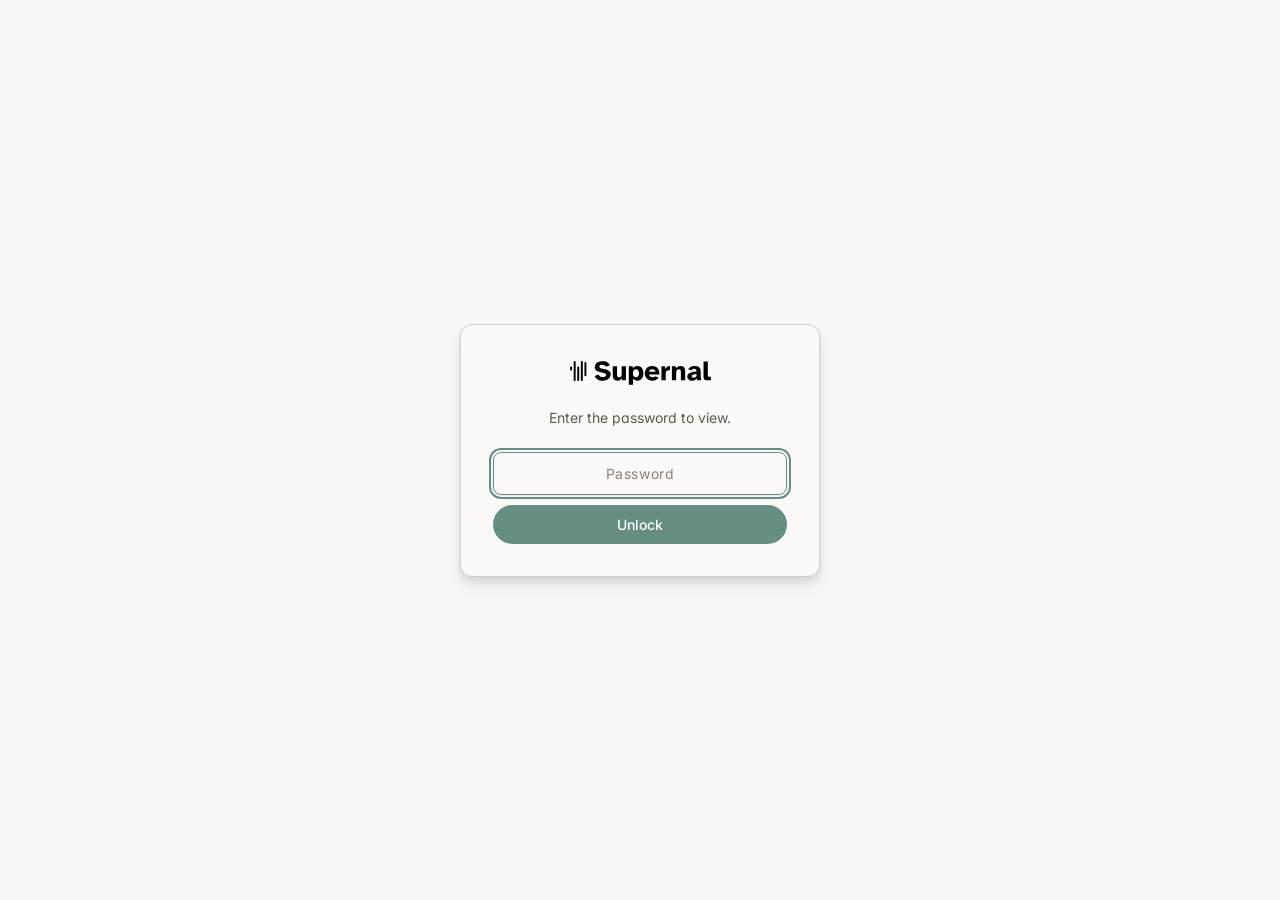
==== commit 192b91f7: "Video proposal: two options (Great Explainer Videos k vs Professional Commercial Team k) with embedd" ====
--- a/brand-video/index.html
+++ b/brand-video/index.html
@@ -38,7 +38,7 @@
     <section class="hero">
       <p class="kicker">Brand foundations</p>
       <h1>Brand Video Bundle</h1>
-      <p class="lede">Four videos shot together around June 2026 to anchor the visual identity across both Heritage Strategies and Heritage AI surfaces. Two product videos for the Heritage AI platform, one founder-narrated intro for the Heritage Strategies website, and one animation of the book manufacturing process.</p>
+      <p class="lede">Two ways to bring Heritage to life on camera. Option 1 is a set of great explainer videos. Option 2 is a professional commercial team on a full shoot. Watch an example of each below, then pick the one that fits.</p>
     </section>
 
     <aside class="jd-aside">
@@ -60,7 +60,7 @@
       <p class="section-label">01 / Overview</p>
       <div class="section-body">
         <h2>The brief</h2>
-        <p>The bundle is built around a single shoot day in New York. By co-locating the production, the four videos share lighting, voice, and editorial tone.</p>
+        <p>The videos anchor the visual identity across both Heritage surfaces. You choose the production approach that fits: a set of great explainer videos, or a professional commercial team on a full shoot.</p>
         <p>Outputs feed every owned channel: the <a href="../heritage-strategies-website/">Heritage Strategies</a> and <a href="../heritage-ai-website/">Heritage AI</a> websites, the email newsletter, the Heritage AI demo and pilot pipeline, and any partner-firm conversations that benefit from a short narrative aside.</p>
       </div>
     </div>
@@ -73,9 +73,9 @@
         <h2>What success looks like</h2>
         <ul>
           <li>Anchor the visual identity for both Heritage brands with one consistent production language.</li>
-          <li>Give Heritage AI two demo-ready product videos: one for end-book users and one for partner-firm brokers selling vault subscriptions.</li>
-          <li>Give Heritage Strategies a founder-narrated intro that sits at the top of the homepage.</li>
-          <li>Explain the Heritage Book methodology in 60 seconds via animation, usable in pitch decks and on the platform.</li>
+          <li>Give Heritage AI demo-ready product videos for end-book users and for partner-firm brokers selling vault subscriptions.</li>
+          <li>Give Heritage Strategies a narrated intro that sits at the top of the homepage.</li>
+          <li>Explain the Heritage Book methodology in 60 seconds, usable in pitch decks and on the platform.</li>
         </ul>
       </div>
     </div>
@@ -83,59 +83,57 @@
 
   <section class="block">
     <div class="section-grid">
-      <p class="section-label">03 / Deliverables</p>
+      <p class="section-label">03 / Two options</p>
       <div class="section-body">
-        <h2>The four videos</h2>
+        <h2>Choose your approach</h2>
+        <p>Two ways to produce the videos. Great Explainer Videos is the fast, lower-cost route. A Professional Commercial Team is the full production crew on a shoot day. An example of each is embedded below. Pick the one that fits.</p>
 
-        <div class="scope-grid">
-          <div class="card scope-card">
-            <h3>Product video, end-book users</h3>
+        <div class="option-grid">
+          <div class="card option-card">
+            <p class="option-tag">Option 1</p>
+            <h3>Great Explainer Videos</h3>
+            <p class="option-price">$10,000 <span>fixed</span></p>
+            <div class="video-embed">
+              <iframe src="https://www.youtube.com/embed/4EJlU9Gh-YA" title="Option 1 example" allow="accelerometer; autoplay; clipboard-write; encrypted-media; gyroscope; picture-in-picture; web-share" allowfullscreen loading="lazy"></iframe>
+            </div>
             <ul>
-              <li>For HNW end clients receiving a Heritage Book</li>
-              <li>Walks through what to expect, how to read it, and how to navigate the digital vault</li>
-              <li>Ryan and Sven provide questions and guidance</li>
-              <li>Customer interviews (e.g. Fred Dana in NY office)</li>
-              <li>For Heritage AI</li>
+              <li>Clear, animation and screen-driven explainers</li>
+              <li>Fast turnaround, no shoot day required</li>
+              <li>Ideal for product walkthroughs and the book methodology</li>
+              <li>Three rounds of revisions per video</li>
             </ul>
           </div>
-          <div class="card scope-card">
-            <h3>Product video, firm users</h3>
+
+          <div class="card option-card">
+            <p class="option-tag">Option 2</p>
+            <h3>Professional Commercial Team</h3>
+            <p class="option-price">$30,000 <span>fixed</span></p>
+            <div class="video-embed">
+              <iframe src="https://drive.google.com/file/d/1ypgEGqVON6oEGgzDI-xWOR3G6Itrk2s6/preview" title="Option 2 example" allow="autoplay" allowfullscreen loading="lazy"></iframe>
+            </div>
             <ul>
-              <li>To recruit partner-firm brokers (Ridgeback pilot and onward) who sell vault subscriptions to end clients</li>
-              <li>Frames the producer-side workflow: book request, document collection, vault delivery</li>
-              <li>Ryan and Sven provide questions and guidance</li>
-              <li>For Heritage AI</li>
-            </ul>
-          </div>
-          <div class="card scope-card">
-            <h3>Intro video for the websites</h3>
-            <ul>
-              <li>Founder-narrated introduction for the website heros</li>
-              <li>Byproduct of the two product videos, cut from the same shoot day</li>
-              <li>For <a href="../heritage-strategies-website/">Heritage Strategies</a> and <a href="../heritage-ai-website/">Heritage AI</a> websites</li>
-            </ul>
-          </div>
-          <div class="card scope-card">
-            <h3>Animation, book manufacturing process</h3>
-            <ul>
-              <li>Short animated explainer of how a Heritage Book is built from input to delivery</li>
-              <li>For <a href="../heritage-strategies-website/">Heritage Strategies</a> and <a href="../heritage-ai-website/">Heritage AI</a> websites and pitch decks</li>
+              <li>Full production crew on a shoot day in New York</li>
+              <li>Cinematic, narrated, on-camera with real clients</li>
+              <li>Highest production value across both Heritage surfaces</li>
+              <li>Three rounds of revisions per video</li>
             </ul>
           </div>
         </div>
+
+        <p class="option-note">Tell us which option you want and we will confirm timing from there.</p>
       </div>
     </div>
   </section>
 
   <section class="block">
     <div class="section-grid">
-      <p class="section-label">04 / Production</p>
+      <p class="section-label">04 / How it runs</p>
       <div class="section-body">
-        <h2>How the shoot runs</h2>
+        <h2>How it runs</h2>
         <ul>
-          <li>Single shoot day in New York, around June 2026 (subject to the production team's availability and the senior partner's confirmation).</li>
-          <li>Pre-production: Ryan and Sven provide a few questions and guidance ahead of the shoot.</li>
-          <li>Production and post-production managed by Supernal. Three rounds of revisions per video.</li>
+          <li>Option 2 is built around a single shoot day in New York, around June 2026 (subject to the production team's availability and the senior partner's confirmation). Option 1 needs no shoot day.</li>
+          <li>Pre-production: Ryan and Sven provide a few questions and guidance ahead of work starting.</li>
+          <li>Production and post-production managed by Supernal. Three rounds of revisions per video, either option.</li>
         </ul>
       </div>
     </div>
@@ -147,21 +145,10 @@
       <div class="section-body">
         <h2>What Heritage provides</h2>
         <ul>
-          <li>Customer interview shortlist (and consent) for the end-book user video.</li>
-          <li>Confirmed timing and location for the shoot day.</li>
+          <li>The chosen option (Option 1 or Option 2).</li>
+          <li>Customer interview shortlist (and consent) where clients appear on camera.</li>
+          <li>For Option 2: confirmed timing and location for the shoot day.</li>
         </ul>
-      </div>
-    </div>
-  </section>
-
-  <section class="block">
-    <div class="section-grid">
-      <p class="section-label">Investment</p>
-      <div class="section-body">
-        <h2>Pricing</h2>
-        <div class="pricing-card">
-          <p class="pricing-amount">$10,000 <span class="pricing-amount-meta">bundle, four videos</span></p>
-        </div>
       </div>
     </div>
   </section>
@@ -192,7 +179,7 @@
         <span class="when">Available around Jun 2026</span>
       </li>
       <li>
-        <span class="action">Sign off on four finished videos around the end of June.</span>
+        <span class="action">Sign off on your finished videos around the end of June.</span>
         <span class="when">Available around Jun 2026</span>
       </li>
       <li>
--- a/styles.css
+++ b/styles.css
@@ -4,18 +4,21 @@
 
 :root {
   --bg-page: hsl(33 20% 97%);
-  --bg-card: hsl(30 8% 99%);
+  --bg-card: hsl(33 20% 98%);
+  --bg-card-hover: hsl(33 28% 93%);
   --bg-sidebar: hsl(33 22% 87%);
   --bg-muted: hsl(33 22% 89%);
   --fg: hsl(33 4% 6%);
   --fg-muted: hsl(33 10% 34%);
   --fg-placeholder: hsl(33 12% 50%);
   --border: hsl(33 18% 80%);
+  --border-subtle: hsl(33 22% 89%);
   --border-strong: hsl(33 14% 67%);
   --action: hsl(167 16% 48%);
   --action-hover: hsl(167 14% 34%);
   --action-subtle: hsl(167 14% 90%);
   --action-fg: hsl(0 0% 100%);
+  --shadow-color: hsl(33 4% 6% / 0.08);
 }
 
 *, *::before, *::after { box-sizing: border-box; }
@@ -27,7 +30,7 @@
   background: var(--bg-page);
   color: var(--fg);
   font-family: 'Inter', -apple-system, BlinkMacSystemFont, sans-serif;
-  font-size: 16px;
+  font-size: 1rem;
   line-height: 1.6;
   font-feature-settings: 'ss01', 'cv11';
   -webkit-font-smoothing: antialiased;
@@ -54,7 +57,7 @@
   align-items: center;
   padding: 32px 0;
   border-bottom: 1px solid var(--border);
-  font-size: 13px;
+  font-size: 0.8125rem;
   letter-spacing: 0.08em;
   text-transform: uppercase;
   color: var(--fg-muted);
@@ -87,7 +90,7 @@
   gap: 8px;
   margin: 28px 0 0;
   padding: 8px 14px 8px 12px;
-  font-size: 13px;
+  font-size: 0.8125rem;
   font-weight: 500;
   letter-spacing: 0.02em;
   color: var(--fg-muted);
@@ -95,7 +98,7 @@
   border: 1px solid var(--border);
   border-radius: 9999px;
   text-decoration: none;
-  transition: color 120ms ease, border-color 120ms ease, background-color 120ms ease;
+  transition: color 200ms ease, border-color 200ms ease, background-color 200ms ease;
 }
 
 .back-link:hover {
@@ -106,7 +109,7 @@
 
 .back-link .arrow {
   display: inline-block;
-  transition: transform 120ms ease;
+  transition: transform 200ms ease;
   font-family: 'Inter', sans-serif;
   line-height: 1;
 }
@@ -121,7 +124,7 @@
 }
 
 .kicker {
-  font-size: 13px;
+  font-size: 0.8125rem;
   font-weight: 500;
   letter-spacing: 0.12em;
   text-transform: uppercase;
@@ -131,7 +134,7 @@
 
 h1 {
   font-family: 'Lora', Georgia, serif;
-  font-size: clamp(40px, 6vw, 64px);
+  font-size: clamp(2.5rem, 6vw, 4rem);
   font-weight: 600;
   line-height: 1.1;
   letter-spacing: -0.02em;
@@ -139,7 +142,7 @@
 }
 
 .lede {
-  font-size: 20px;
+  font-size: 1.25rem;
   line-height: 1.55;
   color: var(--fg-muted);
   margin: 0;
@@ -160,7 +163,7 @@
 }
 
 .section-grid > .section-label {
-  font-size: 13px;
+  font-size: 0.8125rem;
   font-weight: 500;
   letter-spacing: 0.12em;
   text-transform: uppercase;
@@ -182,7 +185,7 @@
 
 h2 {
   font-family: 'Lora', Georgia, serif;
-  font-size: 36px;
+  font-size: 2.25rem;
   font-weight: 600;
   line-height: 1.2;
   letter-spacing: -0.01em;
@@ -191,7 +194,7 @@
 
 h3 {
   font-family: 'Inter', sans-serif;
-  font-size: 18px;
+  font-size: 1.125rem;
   font-weight: 600;
   line-height: 1.3;
   letter-spacing: -0.005em;
@@ -201,7 +204,7 @@
 
 h4 {
   font-family: 'Inter', sans-serif;
-  font-size: 13px;
+  font-size: 0.8125rem;
   font-weight: 500;
   letter-spacing: 0.1em;
   text-transform: uppercase;
@@ -251,7 +254,7 @@
 table {
   width: 100%;
   border-collapse: collapse;
-  font-size: 14px;
+  font-size: 0.875rem;
 }
 
 th, td {
@@ -268,7 +271,7 @@
 
 th {
   font-weight: 500;
-  font-size: 12px;
+  font-size: 0.75rem;
   letter-spacing: 0.08em;
   text-transform: uppercase;
   color: var(--fg-muted);
@@ -315,6 +318,80 @@
   margin-bottom: 0;
 }
 
+/* ── Option cards + video embeds ──────────────────── */
+
+.option-grid {
+  display: grid;
+  grid-template-columns: repeat(auto-fit, minmax(320px, 1fr));
+  gap: 20px;
+  margin-top: 24px;
+}
+
+.option-card {
+  display: flex;
+  flex-direction: column;
+}
+
+.option-card h3 {
+  margin-top: 0;
+  margin-bottom: 4px;
+}
+
+.option-tag {
+  font-family: 'JetBrains Mono', ui-monospace, monospace;
+  font-size: 0.75rem;
+  letter-spacing: 0.08em;
+  text-transform: uppercase;
+  color: var(--fg-muted);
+  margin: 0 0 6px;
+}
+
+.option-price {
+  font-family: 'JetBrains Mono', ui-monospace, monospace;
+  font-size: 1.75rem;
+  font-weight: 500;
+  color: var(--fg);
+  letter-spacing: -0.02em;
+  margin: 0 0 20px;
+}
+
+.option-price span {
+  font-size: 0.8125rem;
+  color: var(--fg-muted);
+  margin-left: 6px;
+  font-weight: 400;
+  letter-spacing: 0;
+}
+
+.video-embed {
+  position: relative;
+  width: 100%;
+  aspect-ratio: 16 / 9;
+  border-radius: 10px;
+  overflow: hidden;
+  border: 1px solid var(--border);
+  background: hsl(33 4% 6%);
+  margin-bottom: 20px;
+}
+
+.video-embed iframe {
+  position: absolute;
+  inset: 0;
+  width: 100%;
+  height: 100%;
+  border: 0;
+}
+
+.option-card ul {
+  margin-bottom: 0;
+}
+
+.option-note {
+  margin-top: 24px;
+  color: var(--fg-muted);
+  font-size: 0.9375rem;
+}
+
 /* ── Buttons ──────────────────────────────────────── */
 
 .button-primary,
@@ -322,15 +399,15 @@
   display: inline-flex;
   align-items: center;
   gap: 8px;
-  padding: 12px 22px;
+  padding: 14px 22px;
   border-radius: 9999px;
   font-family: 'Inter', sans-serif;
   font-weight: 500;
-  font-size: 14px;
+  font-size: 0.875rem;
   letter-spacing: 0.01em;
   text-decoration: none;
   cursor: pointer;
-  transition: background-color 120ms ease, border-color 120ms ease;
+  transition: background-color 200ms ease, border-color 200ms ease;
   border: 1px solid transparent;
 }
 
@@ -372,7 +449,7 @@
 }
 
 .next-step p {
-  font-size: 18px;
+  font-size: 1.125rem;
   color: var(--fg-muted);
   margin-bottom: 32px;
   max-width: 560px;
@@ -387,7 +464,7 @@
 footer.colophon {
   padding: 40px 0 60px;
   border-top: 1px solid var(--border);
-  font-size: 13px;
+  font-size: 0.8125rem;
   color: var(--fg-muted);
   display: flex;
   justify-content: center;
@@ -409,7 +486,7 @@
   color: var(--action);
   text-decoration: none;
   border-bottom: 1px solid var(--action-subtle);
-  transition: border-color 120ms ease;
+  transition: border-color 200ms ease;
 }
 
 a:hover { border-bottom-color: var(--action); }
@@ -459,7 +536,7 @@
 }
 
 .client-block-header .section-label {
-  font-size: 13px;
+  font-size: 0.8125rem;
   font-weight: 500;
   letter-spacing: 0.12em;
   text-transform: uppercase;
@@ -469,13 +546,13 @@
 }
 
 .client-block-header h2 {
-  font-size: 30px;
+  font-size: 1.875rem;
   margin: 0 0 12px;
 }
 
 .client-block-header p {
   color: var(--fg-muted);
-  font-size: 16px;
+  font-size: 1rem;
   margin: 0;
   max-width: 580px;
 }
@@ -492,26 +569,63 @@
 }
 
 .index-card {
+  position: relative;
   display: block;
   background: var(--bg-card);
   border: 1px solid var(--border);
   border-radius: 12px;
-  padding: 32px;
+  padding: 32px 64px 32px 32px;
   text-decoration: none;
   color: inherit;
   border-bottom: 1px solid var(--border);
-  transition: border-color 120ms ease, transform 120ms ease;
+  transition: border-color 200ms ease, transform 200ms ease, box-shadow 200ms ease;
+}
+
+.index-card::after {
+  content: "Click to see more";
+  position: absolute;
+  top: 24px;
+  right: 24px;
+  padding: 7px 34px 7px 14px;
+  background-color: var(--bg-muted);
+  background-image: url("data:image/svg+xml,%3Csvg xmlns='http://www.w3.org/2000/svg' viewBox='0 0 12 12' fill='none' stroke='%23736b62' stroke-width='1.4' stroke-linecap='round' stroke-linejoin='round'%3E%3Cpath d='M4 3h5v5'/%3E%3Cpath d='M9 3 3.5 8.5'/%3E%3C/svg%3E");
+  background-repeat: no-repeat;
+  background-position: right 12px center;
+  background-size: 14px 14px;
+  border: 1px solid var(--border-subtle);
+  border-radius: 999px;
+  font-size: 0.75rem;
+  line-height: 1;
+  color: var(--fg-muted);
+  letter-spacing: 0.01em;
+  white-space: nowrap;
+  pointer-events: none;
+  opacity: 0.85;
+  transition: opacity 200ms ease, background-color 200ms ease, border-color 200ms ease;
 }
 
 .index-card:hover {
   border-color: var(--border-strong);
   transform: translateY(-1px);
+  box-shadow: 0 4px 6px var(--shadow-color);
+}
+
+.index-card:hover::after {
+  opacity: 1;
+  background-color: var(--bg-card-hover);
+  border-color: var(--border);
+}
+
+@media (max-width: 720px) {
+  .index-card::after {
+    display: none;
+  }
 }
 
 .index-card .kicker { color: var(--action); margin-bottom: 12px; }
 
 .index-card h2 {
-  font-size: 24px;
+  font-size: 1.5rem;
   margin: 0 0 8px;
   font-family: 'Lora', Georgia, serif;
   font-weight: 600;
@@ -541,7 +655,7 @@
   padding: 24px;
   text-decoration: none;
   color: inherit;
-  transition: border-color 120ms ease, transform 120ms ease;
+  transition: border-color 200ms ease, transform 200ms ease;
 }
 
 .related-card:hover {
@@ -552,20 +666,20 @@
 .related-card .kicker {
   color: var(--action);
   margin-bottom: 8px;
-  font-size: 12px;
+  font-size: 0.75rem;
 }
 
 .related-card h3 {
   margin: 0 0 6px;
   font-family: 'Lora', Georgia, serif;
-  font-size: 18px;
+  font-size: 1.125rem;
   font-weight: 600;
   line-height: 1.25;
 }
 
 .related-card p {
   color: var(--fg-muted);
-  font-size: 14px;
+  font-size: 0.875rem;
   margin: 0;
   line-height: 1.5;
 }
@@ -583,11 +697,17 @@
 
 .index-card--static {
   cursor: default;
+  padding-right: 32px;
+}
+
+.index-card--static::after {
+  display: none;
 }
 
 .index-card--static:hover {
   transform: none;
   border-color: var(--border);
+  box-shadow: none;
 }
 
 /* ── Password gate ────────────────────────────────── */
@@ -606,7 +726,7 @@
   align-items: center;
   justify-content: center;
   padding: 32px;
-  z-index: 99999;
+  z-index: 40;
 }
 
 .proposal-gate-card {
@@ -614,10 +734,10 @@
   max-width: 360px;
   background: var(--bg-card);
   border: 1px solid var(--border);
-  border-radius: 16px;
+  border-radius: 12px;
   padding: 36px 32px 32px;
   text-align: center;
-  box-shadow: 0 20px 50px -20px rgba(0, 0, 0, 0.15);
+  box-shadow: 0 10px 15px var(--shadow-color), 0 4px 6px var(--shadow-color);
 }
 
 .proposal-gate-logo {
@@ -632,7 +752,7 @@
 
 .proposal-gate-eyebrow {
   font-family: 'Inter', sans-serif;
-  font-size: 11px;
+  font-size: 0.6875rem;
   letter-spacing: 0.18em;
   text-transform: uppercase;
   color: var(--fg-muted);
@@ -642,7 +762,7 @@
 
 .proposal-gate-title {
   font-family: 'Lora', Georgia, serif;
-  font-size: 26px;
+  font-size: 1.625rem;
   font-weight: 600;
   letter-spacing: -0.01em;
   line-height: 1.2;
@@ -652,7 +772,7 @@
 
 .proposal-gate-subtitle {
   color: var(--fg-muted);
-  font-size: 14px;
+  font-size: 0.875rem;
   line-height: 1.5;
   margin: 0 0 24px;
 }
@@ -669,9 +789,9 @@
   border-radius: 8px;
   padding: 12px 14px;
   font-family: 'Inter', sans-serif;
-  font-size: 14px;
+  font-size: 0.875rem;
   width: 100%;
-  box-shadow: 0 1px 1px 0 rgba(0, 0, 0, 0.05);
+  box-shadow: 0 1px 2px var(--shadow-color);
   text-align: center;
   letter-spacing: 0.04em;
   color: var(--fg);
@@ -695,11 +815,11 @@
   border-radius: 9999px;
   padding: 11px 22px;
   font-family: 'Inter', sans-serif;
-  font-size: 14px;
+  font-size: 0.875rem;
   font-weight: 500;
   cursor: pointer;
   letter-spacing: 0.01em;
-  transition: background-color 120ms ease;
+  transition: background-color 200ms ease;
 }
 
 .proposal-gate-button:hover {
@@ -708,7 +828,7 @@
 
 .proposal-gate-error {
   color: hsl(6 63% 46%);
-  font-size: 12px;
+  font-size: 0.75rem;
   margin: 14px 0 0;
 }
 
@@ -738,19 +858,19 @@
   text-align: left;
   background: var(--bg-card);
   border: 1px solid var(--border);
-  border-radius: 14px;
+  border-radius: 12px;
   padding: 24px 28px 22px;
   cursor: pointer;
   font-family: 'Inter', sans-serif;
-  transition: background-color 140ms ease, border-color 140ms ease, transform 140ms ease, box-shadow 140ms ease;
-  box-shadow: 0 1px 1px 0 rgba(0, 0, 0, 0.03);
+  transition: background-color 200ms ease, border-color 200ms ease, transform 200ms ease, box-shadow 200ms ease;
+  box-shadow: 0 1px 2px var(--shadow-color);
 }
 
 .jd-button:hover {
-  background: hsl(33 22% 96%);
+  background: var(--bg-card-hover);
   border-color: var(--border-strong);
   transform: translateY(-1px);
-  box-shadow: 0 6px 18px -10px rgba(0, 0, 0, 0.2);
+  box-shadow: 0 4px 6px var(--shadow-color);
 }
 
 .jd-button:focus-visible {
@@ -759,7 +879,7 @@
 }
 
 .jd-button .jd-button-eyebrow {
-  font-size: 11px;
+  font-size: 0.6875rem;
   letter-spacing: 0.14em;
   text-transform: uppercase;
   color: var(--fg-muted);
@@ -768,7 +888,7 @@
 
 .jd-button .jd-button-title {
   font-family: 'Lora', Georgia, serif;
-  font-size: 22px;
+  font-size: 1.375rem;
   font-weight: 600;
   letter-spacing: -0.005em;
   line-height: 1.2;
@@ -781,8 +901,8 @@
   align-items: center;
   margin-top: 12px;
   padding-top: 14px;
-  border-top: 1px solid hsl(33 18% 92%);
-  font-size: 13px;
+  border-top: 1px solid var(--border-subtle);
+  font-size: 0.8125rem;
   color: var(--fg-muted);
   letter-spacing: 0.01em;
 }
@@ -790,9 +910,9 @@
 .jd-button .jd-button-arrow {
   display: inline-block;
   font-family: 'Inter', sans-serif;
-  font-size: 16px;
-  color: var(--fg-muted);
-  transition: transform 140ms ease, color 140ms ease;
+  font-size: 1rem;
+  color: var(--fg-muted);
+  transition: transform 200ms ease, color 200ms ease;
 }
 
 .jd-button:hover .jd-button-arrow {
@@ -805,7 +925,7 @@
 .jd-modal {
   position: fixed;
   inset: 0;
-  z-index: 1000;
+  z-index: 40;
   display: none;
   align-items: center;
   justify-content: center;
@@ -814,7 +934,7 @@
 
 .jd-modal[aria-hidden="false"] {
   display: flex;
-  animation: jd-fade 180ms ease-out;
+  animation: jd-fade 300ms ease-out;
 }
 
 @keyframes jd-fade {
@@ -825,7 +945,7 @@
 .jd-modal-backdrop {
   position: absolute;
   inset: 0;
-  background: rgba(20, 18, 16, 0.7);
+  background: hsl(33 4% 6% / 0.7);
   cursor: pointer;
 }
 
@@ -833,15 +953,15 @@
   position: relative;
   background: var(--bg-card);
   border: 1px solid var(--border);
-  border-radius: 18px;
+  border-radius: 12px;
   padding: 56px 56px 48px;
   max-width: 620px;
   width: 100%;
   max-height: 88vh;
   overflow-y: auto;
-  box-shadow: 0 30px 80px -20px rgba(0, 0, 0, 0.45), 0 4px 12px rgba(0, 0, 0, 0.1);
+  box-shadow: 0 10px 15px var(--shadow-color), 0 4px 6px var(--shadow-color);
   z-index: 1;
-  animation: jd-slide 220ms cubic-bezier(0.2, 0.8, 0.2, 1);
+  animation: jd-slide 300ms cubic-bezier(0, 0, 0.2, 1);
 }
 
 @keyframes jd-slide {
@@ -859,13 +979,13 @@
   border: none;
   border-radius: 50%;
   color: var(--fg-muted);
-  font-size: 22px;
+  font-size: 1.375rem;
   line-height: 1;
   cursor: pointer;
   display: flex;
   align-items: center;
   justify-content: center;
-  transition: background 120ms ease, color 120ms ease;
+  transition: background 200ms ease, color 200ms ease;
 }
 
 .jd-modal-close:hover {
@@ -874,7 +994,7 @@
 }
 
 .jd-modal-eyebrow {
-  font-size: 11px;
+  font-size: 0.6875rem;
   letter-spacing: 0.14em;
   text-transform: uppercase;
   color: var(--fg-muted);
@@ -884,7 +1004,7 @@
 
 .jd-modal h2 {
   font-family: 'Lora', Georgia, serif;
-  font-size: 30px;
+  font-size: 1.875rem;
   font-weight: 600;
   line-height: 1.2;
   letter-spacing: -0.01em;
@@ -893,7 +1013,7 @@
 
 .jd-modal-subtitle {
   color: var(--fg-muted);
-  font-size: 15px;
+  font-size: 0.9375rem;
   margin: 0 0 32px;
   line-height: 1.5;
 }
@@ -909,7 +1029,7 @@
   counter-increment: jd-counter;
   position: relative;
   padding: 22px 0 22px 44px;
-  border-top: 1px solid hsl(33 18% 92%);
+  border-top: 1px solid var(--border-subtle);
 }
 
 .jd-modal-list li:first-child {
@@ -928,7 +1048,7 @@
   top: 22px;
   width: 28px;
   font-family: 'JetBrains Mono', ui-monospace, monospace;
-  font-size: 14px;
+  font-size: 0.875rem;
   font-weight: 500;
   color: var(--fg-muted);
   letter-spacing: -0.02em;
@@ -940,7 +1060,7 @@
 
 .jd-modal-list .action {
   display: block;
-  font-size: 15.5px;
+  font-size: 0.96875rem;
   line-height: 1.55;
   color: var(--fg);
 }
@@ -948,7 +1068,7 @@
 .jd-modal-list .when {
   display: block;
   font-family: 'JetBrains Mono', ui-monospace, monospace;
-  font-size: 12px;
+  font-size: 0.75rem;
   color: var(--fg-muted);
   margin-top: 10px;
   letter-spacing: -0.01em;
@@ -958,7 +1078,7 @@
 @media (max-width: 600px) {
   .jd-modal { padding: 16px; }
   .jd-modal-content { padding: 40px 28px 32px; }
-  .jd-modal h2 { font-size: 24px; }
+  .jd-modal h2 { font-size: 1.5rem; }
 }
 
 /* ── Hero + JD card layout ────────────────────────── */
@@ -979,14 +1099,14 @@
 .tom-jd {
   background: var(--bg-card);
   border: 1px solid var(--border);
-  border-radius: 14px;
+  border-radius: 12px;
   padding: 28px 28px 24px;
   margin-top: 24px;
 }
 
 .tom-jd .tom-jd-kicker {
   font-family: 'Inter', sans-serif;
-  font-size: 11px;
+  font-size: 0.6875rem;
   letter-spacing: 0.14em;
   text-transform: uppercase;
   color: var(--fg-muted);
@@ -996,7 +1116,7 @@
 
 .tom-jd h2 {
   font-family: 'Lora', Georgia, serif;
-  font-size: 18px;
+  font-size: 1.125rem;
   font-weight: 600;
   line-height: 1.3;
   margin: 0 0 20px;
@@ -1013,8 +1133,8 @@
 .tom-jd ol li {
   counter-increment: tom-jd-counter;
   padding: 14px 0;
-  border-top: 1px solid hsl(33 18% 92%);
-  font-size: 13.5px;
+  border-top: 1px solid var(--border-subtle);
+  font-size: 0.84375rem;
   line-height: 1.5;
   display: grid;
   grid-template-columns: 22px 1fr;
@@ -1034,7 +1154,7 @@
 .tom-jd ol li::before {
   content: counter(tom-jd-counter);
   font-family: 'JetBrains Mono', ui-monospace, monospace;
-  font-size: 11px;
+  font-size: 0.6875rem;
   font-weight: 500;
   color: var(--fg-muted);
   letter-spacing: -0.01em;
@@ -1044,7 +1164,7 @@
 .tom-jd ol li .when {
   display: block;
   font-family: 'JetBrains Mono', ui-monospace, monospace;
-  font-size: 10.5px;
+  font-size: 0.65625rem;
   color: var(--fg-muted);
   margin-top: 6px;
   letter-spacing: -0.01em;
@@ -1063,7 +1183,7 @@
 .phase-group {
   margin-top: 48px;
   padding-top: 32px;
-  border-top: 1px solid hsl(33 18% 92%);
+  border-top: 1px solid var(--border-subtle);
 }
 
 .phase-group:first-of-type {
@@ -1074,7 +1194,7 @@
 
 .phase-group .phase-label {
   font-family: 'Inter', sans-serif;
-  font-size: 11px;
+  font-size: 0.6875rem;
   letter-spacing: 0.14em;
   text-transform: uppercase;
   color: var(--fg-muted);
@@ -1084,7 +1204,7 @@
 
 .phase-group h3 {
   font-family: 'Lora', Georgia, serif;
-  font-size: 22px;
+  font-size: 1.375rem;
   font-weight: 600;
   line-height: 1.25;
   margin: 0 0 16px;
@@ -1095,7 +1215,7 @@
 .phase-group .phase-job {
   color: var(--fg-muted);
   margin: 0 0 20px;
-  font-size: 15px;
+  font-size: 0.9375rem;
   line-height: 1.6;
   max-width: 640px;
 }
@@ -1126,7 +1246,7 @@
 }
 
 .pricing-section-header .section-label {
-  font-size: 13px;
+  font-size: 0.8125rem;
   font-weight: 500;
   letter-spacing: 0.12em;
   text-transform: uppercase;
@@ -1136,7 +1256,7 @@
 }
 
 .pricing-section-header h2 {
-  font-size: 30px;
+  font-size: 1.875rem;
   margin: 0 0 12px;
 }
 
@@ -1152,7 +1272,7 @@
 
 .pricing-table-title {
   font-family: 'Inter', sans-serif;
-  font-size: 11px;
+  font-size: 0.6875rem;
   letter-spacing: 0.14em;
   text-transform: uppercase;
   color: var(--fg-muted);
@@ -1175,7 +1295,7 @@
 .pricing-table {
   width: 100%;
   border-collapse: collapse;
-  font-size: 15px;
+  font-size: 0.9375rem;
 }
 
 .pricing-table thead th {
@@ -1183,7 +1303,7 @@
   vertical-align: middle;
   padding: 18px 28px;
   font-family: 'Inter', sans-serif;
-  font-size: 11px;
+  font-size: 0.6875rem;
   font-weight: 600;
   letter-spacing: 0.12em;
   text-transform: uppercase;
@@ -1199,7 +1319,7 @@
 
 .pricing-table tbody td {
   padding: 20px 28px;
-  border-bottom: 1px solid hsl(33 18% 92%);
+  border-bottom: 1px solid var(--border-subtle);
   vertical-align: top;
 }
 
@@ -1209,7 +1329,7 @@
 
 .pricing-table .pt-item-name {
   font-family: 'Lora', Georgia, serif;
-  font-size: 17px;
+  font-size: 1.0625rem;
   font-weight: 600;
   line-height: 1.25;
   letter-spacing: -0.005em;
@@ -1218,7 +1338,7 @@
 
 .pricing-table .pt-item-meta {
   font-family: 'Inter', sans-serif;
-  font-size: 12px;
+  font-size: 0.75rem;
   color: var(--fg-muted);
   margin-top: 4px;
   letter-spacing: 0.06em;
@@ -1227,14 +1347,14 @@
 
 .pricing-table .pt-type {
   color: var(--fg-muted);
-  font-size: 13px;
+  font-size: 0.8125rem;
   letter-spacing: 0.04em;
 }
 
 .pricing-table .pt-price {
   font-family: 'JetBrains Mono', ui-monospace, monospace;
   font-weight: 500;
-  font-size: 16px;
+  font-size: 1rem;
   color: var(--fg);
   text-align: right;
   letter-spacing: -0.02em;
@@ -1245,7 +1365,7 @@
 .pricing-table .pt-price-unit {
   font-family: 'Inter', sans-serif;
   font-weight: 400;
-  font-size: 12px;
+  font-size: 0.75rem;
   color: var(--fg-muted);
   margin-left: 4px;
   letter-spacing: 0;
@@ -1253,9 +1373,9 @@
 
 .pricing-table tfoot td {
   padding: 18px 28px;
-  background: hsl(33 22% 96%);
+  background: var(--bg-card-hover);
   border-top: 1px solid var(--border);
-  border-bottom: 1px solid hsl(33 18% 92%);
+  border-bottom: 1px solid var(--border-subtle);
 }
 
 .pricing-table tfoot tr:last-child td {
@@ -1264,14 +1384,14 @@
 
 .pricing-table tfoot .pt-total-label {
   font-family: 'Inter', sans-serif;
-  font-size: 13px;
+  font-size: 0.8125rem;
   font-weight: 500;
   color: var(--fg);
   letter-spacing: 0.04em;
 }
 
 .pricing-table tfoot .pt-price {
-  font-size: 17px;
+  font-size: 1.0625rem;
   font-weight: 600;
 }
 
@@ -1289,7 +1409,7 @@
 
 .pricing-amount {
   font-family: 'JetBrains Mono', ui-monospace, monospace;
-  font-size: 38px;
+  font-size: 2.375rem;
   font-weight: 500;
   color: var(--fg);
   margin: 0 0 8px;
@@ -1298,7 +1418,7 @@
 }
 
 .pricing-amount .pricing-amount-meta {
-  font-size: 16px;
+  font-size: 1rem;
   color: var(--fg-muted);
   margin-left: 6px;
   font-weight: 400;
@@ -1312,7 +1432,7 @@
 
 .pricing-meta {
   color: var(--fg-muted);
-  font-size: 14px;
+  font-size: 0.875rem;
   margin: 0;
   max-width: 460px;
   line-height: 1.5;
@@ -1335,7 +1455,7 @@
 }
 
 .timeline-section-header .section-label {
-  font-size: 13px;
+  font-size: 0.8125rem;
   font-weight: 500;
   letter-spacing: 0.12em;
   text-transform: uppercase;
@@ -1345,7 +1465,7 @@
 }
 
 .timeline-section-header h2 {
-  font-size: 30px;
+  font-size: 1.875rem;
   margin: 0 0 12px;
 }
 
@@ -1370,7 +1490,7 @@
 .timeline-axis {
   display: grid;
   grid-template-columns: repeat(7, 1fr);
-  font-size: 11px;
+  font-size: 0.6875rem;
   font-weight: 500;
   letter-spacing: 0.1em;
   text-transform: uppercase;
@@ -1393,7 +1513,7 @@
 }
 
 .timeline-info .kicker {
-  font-size: 11px;
+  font-size: 0.6875rem;
   letter-spacing: 0.1em;
   margin-bottom: 4px;
   color: var(--fg-muted);
@@ -1401,7 +1521,7 @@
 
 .timeline-info h3 {
   font-family: 'Lora', Georgia, serif;
-  font-size: 18px;
+  font-size: 1.125rem;
   font-weight: 600;
   line-height: 1.25;
   margin: 0 0 6px;
@@ -1415,7 +1535,7 @@
 .timeline-info h3 a:hover { color: var(--action); border-bottom: none; }
 
 .timeline-info .meta {
-  font-size: 12px;
+  font-size: 0.75rem;
   color: var(--fg-muted);
   margin: 0;
   font-family: 'JetBrains Mono', ui-monospace, monospace;
@@ -1423,7 +1543,7 @@
 }
 
 .timeline-info .price-line {
-  font-size: 13px;
+  font-size: 0.8125rem;
   margin-top: 4px;
 }
 
@@ -1449,7 +1569,7 @@
   left: 0;
   right: 0;
   height: 1px;
-  background: hsl(33 18% 90%);
+  background: var(--border-subtle);
   transform: translateY(-50%);
 }
 
@@ -1465,13 +1585,13 @@
 
 .timeline-bar--video { background: hsl(9 41% 55%); }
 .timeline-bar--training { background: hsl(64 13% 45%); }
-.timeline-bar--mrr { background: hsl(32 73% 60%); }
+.timeline-bar--mrr { background: hsl(32 73% 69%); }
 .timeline-bar--build { background: var(--action); }
 
 @media (max-width: 720px) {
   .timeline { grid-template-columns: 1fr; row-gap: 16px; }
   .timeline-axis-spacer { display: none; }
-  .timeline-axis { font-size: 10px; }
+  .timeline-axis { font-size: 0.625rem; }
   .timeline-info { border-bottom: none; padding-bottom: 4px; }
 }
 
@@ -1500,7 +1620,7 @@
 }
 
 .gantt-row + .gantt-row:not(.gantt-row--lines) {
-  border-top: 1px solid hsl(33 18% 90%);
+  border-top: 1px solid var(--border-subtle);
 }
 
 /* Header row with quarter labels */
@@ -1513,7 +1633,7 @@
 .gantt-row--months .future {
   grid-column: span 1;
   font-family: 'Inter', sans-serif;
-  font-size: 16px;
+  font-size: 1rem;
   font-weight: 400;
   color: var(--fg-muted);
   padding: 16px 0 16px 12px;
@@ -1530,7 +1650,7 @@
 .gantt-row--months .quarter {
   grid-column: span 3;
   font-family: 'Inter', sans-serif;
-  font-size: 11px;
+  font-size: 0.6875rem;
   font-weight: 600;
   letter-spacing: 0.12em;
   text-transform: uppercase;
@@ -1566,7 +1686,7 @@
 }
 
 .gantt-row--lines > span {
-  border-right: 1px solid hsl(33 18% 90%);
+  border-right: 1px solid var(--border-subtle);
 }
 
 .gantt-row--lines > span:last-child {
@@ -1585,7 +1705,7 @@
 
 .gantt-row-first h3 {
   font-family: 'Lora', Georgia, serif;
-  font-size: 18px;
+  font-size: 1.125rem;
   font-weight: 600;
   line-height: 1.25;
   margin: 0 0 6px;
@@ -1612,7 +1732,7 @@
   background-repeat: no-repeat;
   background-size: contain;
   opacity: 0.65;
-  transition: opacity 120ms ease, transform 120ms ease;
+  transition: opacity 200ms ease, transform 200ms ease;
   margin-top: 1px;
 }
 
@@ -1623,7 +1743,7 @@
 
 .gantt-row-first .meta {
   font-family: 'JetBrains Mono', ui-monospace, monospace;
-  font-size: 11px;
+  font-size: 0.6875rem;
   color: var(--fg-muted);
   margin: 0;
   letter-spacing: -0.01em;
@@ -1648,7 +1768,7 @@
   margin: 0 2px;
   padding: 0;
   list-style: none;
-  transition: filter 120ms ease;
+  transition: filter 200ms ease;
 }
 
 .gantt-row:hover .gantt-row-bars li {
@@ -1660,7 +1780,7 @@
   top: 48px;
   bottom: -32px;
   width: 2px;
-  background: hsl(2 78% 54%);
+  background: var(--action);
   z-index: 5;
   pointer-events: none;
 }
@@ -1670,14 +1790,114 @@
   top: 100%;
   left: 1px;
   transform: translateX(-50%);
-  background: hsl(2 78% 54%);
-  color: hsl(0 0% 100%);
+  background: var(--action);
+  color: var(--action-fg);
   font-family: 'JetBrains Mono', ui-monospace, monospace;
-  font-size: 11px;
+  font-size: 0.6875rem;
   font-weight: 600;
   padding: 5px 12px;
   border-radius: 9999px;
   white-space: nowrap;
   letter-spacing: 0.04em;
-  box-shadow: 0 4px 14px rgba(0, 0, 0, 0.18);
-}
+  box-shadow: 0 4px 6px var(--shadow-color);
+}
+
+/* ── Executive summary (index page) ───────────────── */
+
+.client-block.exec-summary {
+  padding: 80px 0;
+  border-top: 1px solid var(--border);
+  border-bottom: 1px solid var(--border);
+  margin-top: 0;
+  margin-bottom: 0;
+}
+
+.client-block.exec-summary + .client-block {
+  padding-top: 80px;
+}
+
+.client-block.exec-summary .client-block-header {
+  grid-template-columns: 1fr;
+  gap: 0;
+  justify-items: center;
+  text-align: center;
+}
+
+.exec-summary-grid {
+  display: grid;
+  grid-template-columns: repeat(2, 1fr);
+  gap: 16px;
+  margin-top: 24px;
+}
+
+.exec-summary-card {
+  background: var(--bg-card);
+  border: 1px solid var(--border);
+  border-radius: 12px;
+  padding: 28px 28px 24px;
+  display: flex;
+  flex-direction: column;
+  gap: 12px;
+}
+
+.exec-summary-card .kicker {
+  margin: 0;
+  color: var(--action);
+}
+
+.exec-summary-card .exec-summary-body {
+  margin: 0;
+  font-size: 0.9375rem;
+  line-height: 1.5;
+  color: var(--fg);
+  flex: 1;
+}
+
+.exec-summary-card .exec-summary-meta {
+  display: flex;
+  justify-content: space-between;
+  align-items: baseline;
+  gap: 12px;
+  margin: 0;
+  padding-top: 12px;
+  border-top: 1px solid var(--border-subtle);
+  font-family: 'JetBrains Mono', ui-monospace, monospace;
+  font-size: 0.8125rem;
+}
+
+.exec-summary-card .exec-summary-meta .when {
+  color: var(--fg-muted);
+  letter-spacing: -0.01em;
+}
+
+.exec-summary-card .exec-summary-meta .price {
+  color: var(--fg);
+  font-weight: 500;
+  letter-spacing: -0.02em;
+  white-space: nowrap;
+}
+
+.exec-summary-card .exec-summary-meta .price-unit {
+  color: var(--fg-muted);
+  font-family: 'Inter', sans-serif;
+  font-weight: 400;
+  font-size: 0.75rem;
+  margin-left: 2px;
+  letter-spacing: 0;
+}
+
+@media (max-width: 720px) {
+  .exec-summary-grid {
+    grid-template-columns: 1fr;
+  }
+}
+
+/* ── Reduced motion ───────────────────────────────── */
+
+@media (prefers-reduced-motion: reduce) {
+  *, *::before, *::after {
+    animation-duration: 0.01ms !important;
+    transition-duration: 0.01ms !important;
+    animation-iteration-count: 1 !important;
+  }
+}
